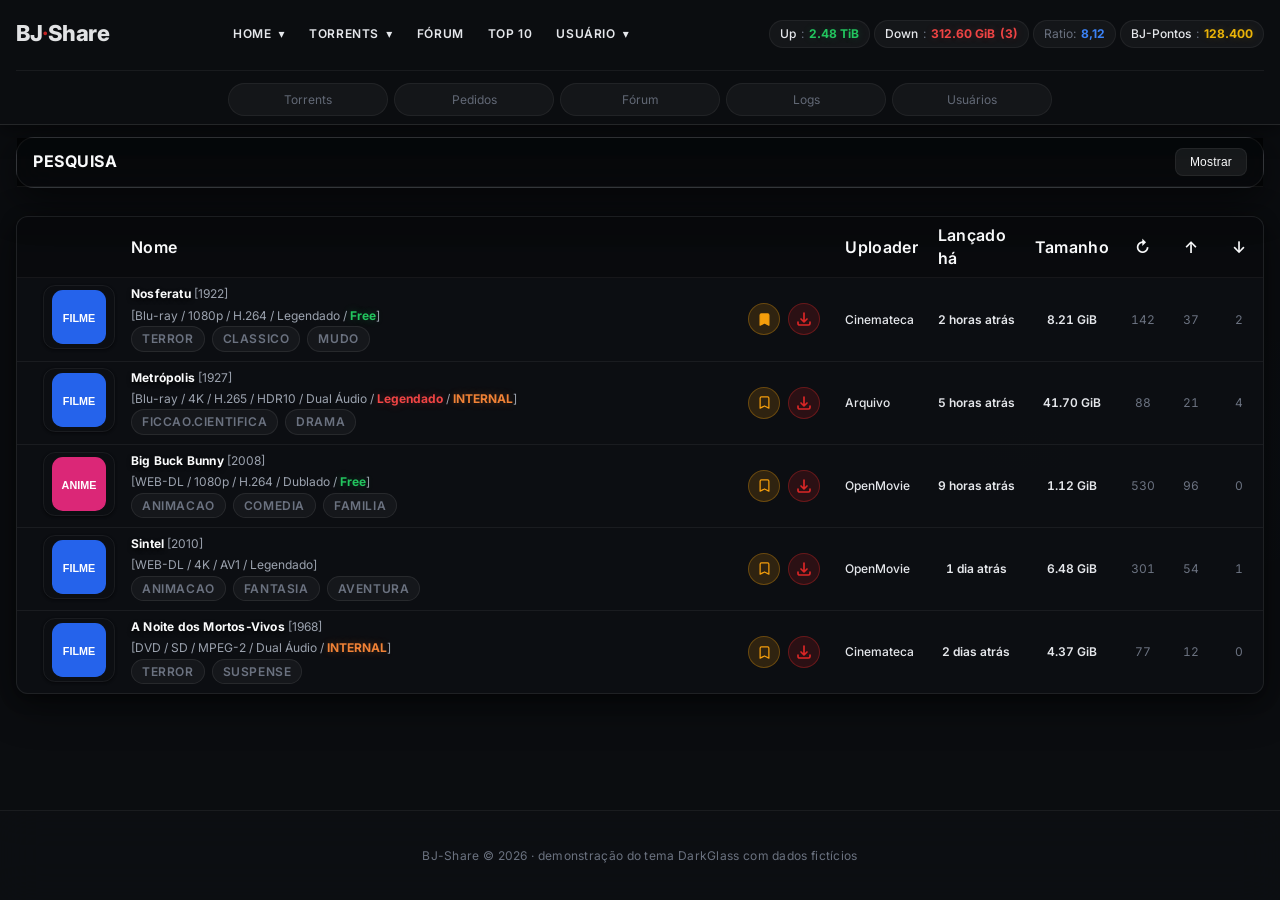
==== preview/demo.html @ 2fd7e662 "Adiciona guia de instalação com prévias dos temas index.html (GitHub Pages) ensina a aplicar no BJ, " ====
<!doctype html>
<html lang="pt-BR">
<head>
<meta charset="utf-8">
<meta name="viewport" content="width=device-width, initial-scale=1">
<title>Demonstração do tema</title>
<!--
  Página de demonstração: reproduz a marcação do BJ-Share (cabeçalho, menu, listagem)
  com dados fictícios. ?tema=<nome> escolhe a variante; sem parâmetro usa o base.
  Usada pelo guia (index.html, "ver ao vivo") e por tools/gerar-previews.py.
-->
<link id="tema" rel="stylesheet" href="../bj-zerfeus-theme.css">
<script>
  (function () {
    var tema = new URLSearchParams(location.search).get('tema');
    if (tema && /^[a-z0-9]+$/.test(tema)) {
      document.getElementById('tema').href = '../bj-zerfeus-theme-' + tema + '.css';
    }
  })();
</script>
<style>
  /* Só da demo: o logo real vem de outro domínio; aqui um texto ocupa o lugar */
  #logo { background-image: none !important; display: flex !important; align-items: center; }
  #logo span { font-weight: 800; font-size: 22px; letter-spacing: -0.5px; color: var(--text-strong); }
  #logo span b { color: var(--accent); }
</style>
</head>
<body>
<div id="wrapper">
  <div id="header">
    <a href="#"><div id="logo"><span>BJ<b>·</b>Share</span></div></a>
    <div id="userinfo">
      <ul id="userinfo_stats">
        <li id="stats_seeding"><a href="#">Up</a>: <span class="stat">2.48 TiB</span></li>
        <li id="stats_leeching"><a href="#">Down</a>: <span class="stat">312.60 GiB</span> <span class="stat">(3)</span></li>
        <li id="stats_ratio">Ratio: <span class="stat"><span class="r50">8,12</span></span></li>
        <li id="stats_bjpontos"><a href="#">BJ-Pontos</a>: <span class="stat">128.400</span></li>
      </ul>
    </div>
    <div id="menu">
      <div id="centertopmenu">
        <div id="menudrop">
          <ul>
            <li id="nav_index"><a href="#">Home &nbsp;▾</a>
              <ul>
                <li><a href="#">Regras</a></li>
                <li><a href="#">Ajuda</a></li>
                <li><a href="#">Loja</a></li>
              </ul>
            </li>
            <li id="nav_torrents"><a href="#">Torrents &nbsp;▾</a>
              <ul>
                <li><a href="#">Categorias</a><a class="symbol">▸</a>
                  <ul>
                    <li><a href="#">Animes</a></li>
                    <li><a href="#">Filmes</a></li>
                    <li><a href="#">Jogos</a></li>
                    <li><a href="#">Seriados</a></li>
                  </ul>
                </li>
                <li><a href="#">Destaques</a></li>
                <li><a href="#">Lançados hoje</a></li>
                <li><a href="#">Pedidos</a></li>
                <li><a href="#">Top 10</a></li>
              </ul>
            </li>
            <li id="nav_forums"><a href="#">Fórum</a></li>
            <li id="nav_top10"><a href="#">Top 10</a></li>
            <li id="nav_user"><a href="#">Usuário &nbsp;▾</a>
              <ul>
                <li><a href="#">Mensagens</a></li>
                <li><a href="#">Favoritos</a></li>
                <li><a href="#">Configurações</a></li>
                <li><a href="#">Sair</a></li>
              </ul>
            </li>
          </ul>
        </div>
      </div>
    </div>
    <div id="searchbars">
      <ul>
        <li><form class="search_form"><input type="text" placeholder="Torrents"></form></li>
        <li><form class="search_form"><input type="text" placeholder="Pedidos"></form></li>
        <li><form class="search_form"><input type="text" placeholder="Fórum"></form></li>
        <li><form class="search_form"><input type="text" placeholder="Logs"></form></li>
        <li><form class="search_form"><input type="text" placeholder="Usuários"></form></li>
      </ul>
    </div>
  </div>

  <div id="content">
    <div class="thin widethin">
      <div class="box filter_torrents">
        <div class="head"><strong>Pesquisa</strong> <button type="button">Mostrar</button></div>
      </div>

      <table class="torrent_table cats grouping" id="torrent_table">
        <tbody>
          <tr class="colhead">
            <td class="small"></td><td class="small cats_col"></td>
            <td>Nome</td><td>Uploader</td><td>Lançado há</td><td>Tamanho</td>
            <td class="center">↻</td><td class="center">↑</td><td class="center">↓</td>
          </tr>
          <!-- linhas geradas abaixo -->
        </tbody>
      </table>
    </div>
  </div>

  <div id="footer">
    <p>BJ-Share © 2026 · demonstração do tema DarkGlass com dados fictícios</p>
  </div>
</div>

<script>
  // Ícone de categoria: azulejo SVG simples (os ícones reais ficam no servidor do BJ)
  function catIcon(label, color) {
    var svg = "<svg xmlns='http://www.w3.org/2000/svg' width='50' height='50'>" +
      "<rect width='50' height='50' rx='10' fill='" + color + "'/>" +
      "<text x='25' y='30' font-family='Arial' font-size='10' font-weight='700' fill='white' text-anchor='middle'>" + label + "</text></svg>";
    return 'data:image/svg+xml,' + encodeURIComponent(svg);
  }

  var linhas = [
    ['FILME', '#2563eb', 'Nosferatu', 1922, 'Blu-ray / 1080p / H.264 / Legendado', ['green:Free'], 'terror, classico, mudo', 'Cinemateca', '2 horas atrás', '8.21 GiB', [142, 37, 2], true],
    ['FILME', '#2563eb', 'Metrópolis', 1927, 'Blu-ray / 4K / H.265 / HDR10 / Dual Áudio', ['red:Legendado', 'orange:INTERNAL'], 'ficcao.cientifica, drama', 'Arquivo', '5 horas atrás', '41.70 GiB', [88, 21, 4], false],
    ['ANIME', '#db2777', 'Big Buck Bunny', 2008, 'WEB-DL / 1080p / H.264 / Dublado', ['green:Free'], 'animacao, comedia, familia', 'OpenMovie', '9 horas atrás', '1.12 GiB', [530, 96, 0], false],
    ['FILME', '#2563eb', 'Sintel', 2010, 'WEB-DL / 4K / AV1 / Legendado', [], 'animacao, fantasia, aventura', 'OpenMovie', '1 dia atrás', '6.48 GiB', [301, 54, 1], false],
    ['FILME', '#2563eb', 'A Noite dos Mortos-Vivos', 1968, 'DVD / SD / MPEG-2 / Dual Áudio', ['orange:INTERNAL'], 'terror, suspense', 'Cinemateca', '2 dias atrás', '4.37 GiB', [77, 12, 0], false],
  ];

  var tbody = document.querySelector('#torrent_table tbody');
  linhas.forEach(function (l, i) {
    var labels = l[5].map(function (s) {
      var p = s.split(':');
      return ' / <strong style="color:' + p[0] + '">' + p[1] + '</strong>';
    }).join('');
    var tags = l[6].split(', ').map(function (t) { return '<a href="#">' + t + '</a>'; }).join(' ');
    var id = 900100 + i;
    var bm = l[11]
      ? '<span class="remove_bookmark float_right"><a href="#" title="Remover dos Favoritos"></a></span>'
      : '<span class="add_bookmark float_right"><a href="#" title="Adicionar aos Favoritos"></a></span>';
    var tr = document.createElement('tr');
    tr.className = 'torrent';
    tr.innerHTML =
      '<td></td>' +
      '<td class="center cats_col"><a href="#"><img width="50" height="50" class="brackets" alt="" src="' + catIcon(l[0], l[1]) + '"></a></td>' +
      '<td class="big_info"><div class="group_info clear">' +
        '<span>' + bm + '<span class="download_torrent float_right"><a href="torrents.php?action=download&amp;id=' + id + '" title="Baixar"></a></span></span>' +
        '<a href="torrents.php?id=' + id + '">' + l[2] + '</a> [' + l[3] + ']' +
        '<div class="torrent_info">[' + l[4] + labels + ']</div>' +
        '<div class="tags">' + tags + '</div>' +
      '</div></td>' +
      '<td><a href="#">' + l[7] + '</a></td>' +
      '<td class="number_column nobr">' + l[8] + '</td>' +
      '<td class="number_column nobr">' + l[9] + '</td>' +
      '<td class="number_column">' + l[10][0] + '</td>' +
      '<td class="number_column">' + l[10][1] + '</td>' +
      '<td class="number_column">' + l[10][2] + '</td>';
    tbody.appendChild(tr);
  });
</script>
</body>
</html>
---- bj-zerfeus-theme.css ----
/*
BJ-Share (DarkGlass Moderno & Responsivo - Edição Ultimate V63)
Banners de capa imersivos (degradê) e sistema de avaliação (votos) modernizado.

Produção: https://dsousamt.github.io/bjshare-darkglass-theme/bj-zerfeus-theme.css (GitHub Pages;
este arquivo = tema base "DarkGlass"). Repositório: https://github.com/dsousamt/bjshare-darkglass-theme
Variantes (bj-zerfeus-theme-<nome>.css) importam este arquivo e redefinem só as
sementes da seção 1a; os tons da seção 1b são derivados delas com color-mix().
Bundles (*.full.css, base + variante num arquivo só): .\build-theme-bundles.ps1
*/

@import url('https://fonts.googleapis.com/css2?family=Inter:wght@300;400;500;600;700;800&display=swap');

/* ==========================================================================
   1a. Sementes — o que cada variante redefine
   ========================================================================== */
:root {
    /* Tipografia e forma */
    --font-main: 'Inter', system-ui, -apple-system, sans-serif;
    --font-icon: 'Font Awesome 5 Free', 'Font Awesome 5 Pro', 'FontAwesome';
    --fs: 12px;      /* tamanho único de texto (múltiplos de 4px, mínimo 12) */
    --fs-lg: 16px;   /* títulos de caixa e destaques */
    --radius-sm: 8px;
    --radius-md: 12px;
    --radius-lg: 18px;
    --radius-pill: 9999px;
    --line-w: 1px;   /* espessura das bordas de componentes (menus, botões, rodapé) */
    --glass-blur: blur(20px);

    /* Superfícies */
    --bg-base: #0b0d10;
    --bg-solid: #12141a;               /* dropdowns e fundos opacos */
    --bg-panel: rgb(13 15 19 / 0.94);  /* tabelas, notificações, banner */
    --bg-card: rgb(18 21 27 / 0.78);   /* caixas (.box) */
    --bg-card-hover: rgb(35 39 50 / 0.88);
    --header-bg: var(--bg-base);

    /* Texto (do mais apagado ao mais forte) */
    --text-muted: #6b7280;
    --text-main: #9ca3af;
    --text-bright: #e5e7eb;
    --text-strong: #f9fafb;

    /* Materiais: cores-base dos tons derivados. O alfa regula a intensidade
       (ex.: tema claro usa --shade com alfa baixo para sombras suaves). */
    --ink: #ffffff;    /* linhas finas e preenchimentos sutis sobre a superfície */
    --recess: #000000; /* áreas rebaixadas: cabeçalhos, campos, colunas laterais */
    --shade: #000000;  /* sombras */
    --scrim: #000000;  /* véu sobre imagens (banner, slider) */
    --on-scrim: #ffffff;

    /* Acento */
    --accent: #dc2626;
    --accent-2: #b91c1c;   /* fim do gradiente */
    --accent-hover: #ef4444;
    --on-accent: #ffffff;  /* texto/ícone sobre fundo de acento */

    /* Estados */
    --success: #22c55e;
    --danger: #ef4444;
    --warning: #eab308;
    --info: #3b82f6;
    --download: var(--accent);
    --bookmark: #f59e0b;
    --imdb: #f5c518;

    /* Densidade (padding/gap) — valores baixos = UI mais adensada */
    --space-y-page: 12px;
    --space-x-shell: 16px;
    --gap-col: 12px;
    --pad-inset: 10px 12px;
    --pad-head: 10px 14px;
    --space-block: 16px;
    --pad-cell: 7px 10px;

    --transition-snappy: 0.15s cubic-bezier(0.4, 0, 0.2, 1);
    --transition-smooth: 0.3s cubic-bezier(0.16, 1, 0.3, 1);
    --transition-bounce: 0.4s cubic-bezier(0.34, 1.56, 0.64, 1);
}

/* ==========================================================================
   1b. Tons derivados — redefina numa variante só quando o derivado não servir
   ========================================================================== */
:root {
    --line: color-mix(in srgb, var(--ink) 6%, transparent);
    --line-soft: color-mix(in srgb, var(--ink) 4%, transparent);
    --line-strong: color-mix(in srgb, var(--ink) 10%, transparent);
    --fill-1: color-mix(in srgb, var(--ink) 4%, transparent);
    --fill-2: color-mix(in srgb, var(--ink) 7%, transparent);
    --fill-3: color-mix(in srgb, var(--ink) 11%, transparent);
    --fill-4: color-mix(in srgb, var(--ink) 16%, transparent);
    --row-stripe: color-mix(in srgb, var(--ink) 2%, transparent);

    --recess-1: color-mix(in srgb, var(--recess) 18%, transparent);
    --recess-2: color-mix(in srgb, var(--recess) 28%, transparent);
    --recess-3: color-mix(in srgb, var(--recess) 40%, transparent);
    --recess-4: color-mix(in srgb, var(--recess) 55%, transparent);
    --field-bg: var(--recess-2);
    --field-bg-focus: var(--recess-4);

    --accent-08: color-mix(in srgb, var(--accent) 8%, transparent);
    --accent-12: color-mix(in srgb, var(--accent) 12%, transparent);
    --accent-20: color-mix(in srgb, var(--accent) 20%, transparent);
    --accent-30: color-mix(in srgb, var(--accent) 30%, transparent);
    --accent-40: color-mix(in srgb, var(--accent) 40%, transparent);
    --accent-gradient: linear-gradient(135deg, var(--accent) 0%, var(--accent-2) 100%);
    --accent-gradient-hover: linear-gradient(135deg, var(--accent-hover) 0%, var(--accent) 100%);
    --orange: color-mix(in oklab, var(--warning), var(--danger));

    --shadow-sm: 0 1px 3px color-mix(in srgb, var(--shade) 30%, transparent), 0 1px 2px color-mix(in srgb, var(--shade) 20%, transparent);
    --shadow-md: 0 4px 16px color-mix(in srgb, var(--shade) 40%, transparent), 0 8px 32px color-mix(in srgb, var(--shade) 30%, transparent);
    --shadow-lg: 0 4px 16px color-mix(in srgb, var(--shade) 40%, transparent), 0 12px 40px color-mix(in srgb, var(--shade) 45%, transparent);
    --shadow-xl: 0 10px 40px color-mix(in srgb, var(--shade) 60%, transparent);
    --shadow-header: 0 4px 20px color-mix(in srgb, var(--shade) 50%, transparent);
    --shadow-menu: 0 8px 30px color-mix(in srgb, var(--shade) 60%, transparent), 0 0 0 1px color-mix(in srgb, var(--shade) 30%, transparent);
    --shadow-glow: 0 0 20px color-mix(in srgb, var(--accent) 25%, transparent), 0 0 40px color-mix(in srgb, var(--accent) 10%, transparent);
    --link-glow: color-mix(in srgb, var(--accent) 15%, transparent);

    /* Componentes */
    --body-glow-1: color-mix(in srgb, var(--accent) 7%, transparent);
    --body-glow-2: color-mix(in srgb, var(--info) 2%, transparent);
    --selection-bg: var(--accent-30);
    --selection-fg: var(--text-strong);
    --header-line: var(--line-strong);
    --header-link: var(--text-bright);
    --header-link-hover: var(--accent-hover);
    --alert-link: var(--text-strong);
    --menu-hover-bg: var(--fill-2);
    --menu-hover-fg: var(--text-strong);
    --submenu-bg: color-mix(in srgb, var(--bg-solid) 97%, transparent);
    --submenu-hover-bg: var(--accent-08);
    --submenu-hover-fg: var(--text-strong);
    --panel-border: color-mix(in srgb, var(--ink) 8%, transparent);
    --panel-border-hover: color-mix(in srgb, var(--ink) 12%, transparent);
    --panel-border-strong: color-mix(in srgb, var(--ink) 15%, transparent);
    --head-bg: linear-gradient(180deg, color-mix(in srgb, var(--recess) 35%, transparent) 0%, color-mix(in srgb, var(--recess) 25%, transparent) 100%);
    --head-fg: var(--text-strong);
    --th-bg: linear-gradient(180deg, color-mix(in srgb, var(--recess) 45%, transparent) 0%, color-mix(in srgb, var(--recess) 35%, transparent) 100%);
    --filter-head-bg: var(--recess-3);
    --group-bg: var(--bg-solid);
    --title-fg: var(--text-strong);
    --title-shadow: color-mix(in srgb, var(--shade) 80%, transparent);
    --btn-bg: var(--recess-2);
    --btn-fg: var(--text-bright);
    --btn-border: var(--line-strong);
    --btn-hover-bg: var(--accent-12);
    --btn-hover-fg: var(--text-strong);
    --btn-hover-border: var(--accent);
    --footer-bg: var(--bg-panel);
    --footer-line: var(--line);
    --footer-link: var(--text-main);
    --scrollbar-track: var(--bg-base);
    --scrollbar-thumb: color-mix(in srgb, var(--ink) 18%, transparent);
    --scrollbar-thumb-hover: color-mix(in srgb, var(--accent) 60%, transparent);

    /* Ícones (máscaras: a cor vem de background-color) */
    --icon-download: url("data:image/svg+xml,%3Csvg xmlns='http://www.w3.org/2000/svg' fill='none' viewBox='0 0 24 24' stroke='black' stroke-width='2.5'%3E%3Cpath stroke-linecap='round' stroke-linejoin='round' d='M3 16.5v2.25A2.25 2.25 0 005.25 21h13.5A2.25 2.25 0 0021 18.75V16.5M16.5 12L12 16.5m0 0L7.5 12m4.5 4.5V3'/%3E%3C/svg%3E");
    --icon-bookmark: url("data:image/svg+xml,%3Csvg xmlns='http://www.w3.org/2000/svg' fill='none' viewBox='0 0 24 24' stroke='black' stroke-width='2'%3E%3Cpath stroke-linecap='round' stroke-linejoin='round' d='M5 5a2 2 0 012-2h10a2 2 0 012 2v16l-7-3.5L5 21V5z'/%3E%3C/svg%3E");
    --icon-bookmark-filled: url("data:image/svg+xml,%3Csvg xmlns='http://www.w3.org/2000/svg' fill='black' viewBox='0 0 24 24' stroke='black' stroke-width='2'%3E%3Cpath stroke-linecap='round' stroke-linejoin='round' d='M5 5a2 2 0 012-2h10a2 2 0 012 2v16l-7-3.5L5 21V5z'/%3E%3C/svg%3E");

    /* Dropdowns: abrem/fecham com atraso para não piscar ao passar o mouse */
    --dropdown-hide: opacity 0.15s ease 0.3s, transform 0.15s ease 0.3s, visibility 0s linear 0.45s;
    --dropdown-show: opacity 0.15s ease 0.3s, transform 0.15s ease 0.3s, visibility 0s linear 0.3s;
}

/* ==========================================================================
   2. Reset Moderno & Base
   ========================================================================== */
*, *::before, *::after { box-sizing: border-box; margin: 0; padding: 0; }

html {
    scrollbar-color: var(--scrollbar-thumb) var(--scrollbar-track);
}

html, body {
    width: 100%; min-width: 100%; min-height: 100vh;
    background-color: var(--bg-base);
    color: var(--text-main);
    font-family: var(--font-main);
    font-size: var(--fs);
    line-height: 1.45;
    -webkit-font-smoothing: antialiased;
    -moz-osx-font-smoothing: grayscale;
    text-rendering: optimizeLegibility;
    display: flex;
    flex-direction: column;
}

body {
    background-image:
        radial-gradient(ellipse 80% 50% at 50% -20%, var(--body-glow-1) 0%, transparent 60%),
        radial-gradient(ellipse 60% 40% at 80% 50%, var(--body-glow-2) 0%, transparent 50%);
    background-attachment: fixed;
    max-width: 100vw;
}

::selection {
    background-color: var(--selection-bg);
    color: var(--selection-fg);
}

a { color: var(--text-bright); text-decoration: none; font-weight: 500; transition: color var(--transition-snappy), text-shadow var(--transition-snappy); }
a:hover, a:focus { color: var(--accent-hover); text-shadow: 0 0 12px var(--link-glow); }
img, video { max-width: 100%; height: auto; }

/* Ocultar lixo nativo e banner do Telegram indesejado */
.hidden:not(.newsbody), span.hidden, h1.hidden { display: none !important; }
.alertbar, #alerts { display: none !important; opacity: 0 !important; visibility: hidden !important; pointer-events: none !important; }
ul, ol, li, ul.nobullet, ul.stats { list-style: none; margin: 0; padding: 0; }

/* ==========================================================================
   3. Layout & Grid
   ========================================================================== */
#wrapper { display: flex; flex-direction: column; min-height: 100vh; width: 100%; flex: 1; }
#content { flex: 1; padding: var(--space-y-page) 0; width: 100%; }

.thin, .widethin {
    width: 100%; max-width: 1280px; margin: 0 auto; padding: 0 var(--space-x-shell);
    display: flex; flex-wrap: wrap; gap: var(--gap-col);
    align-items: flex-start;
}

.thin > *, .widethin > * { width: 100%; }

/* sem sticky: com sticky, a sidebar permanecia "colada" até o fim do .thin, que
   acompanha a coluna de torrents — parecia rolar tudo a listagem para "soltar" destaques */
.thin > .sidebar, .widethin > .sidebar {
    width: 260px;
    flex: 0 0 260px;
    order: 2;
    position: static;
}

.thin > .main_column, .widethin > .main_column {
    flex: 1 1 0%; min-width: 0; width: calc(100% - 272px); order: 1; /* 260 sidebar + gap */
}

/* ==========================================================================
   4. Topbar & Menu
   ========================================================================== */
html body #wrapper #header,
html body #header,
#header {
    display: flex !important;
    flex-wrap: wrap !important;
    align-items: center !important;
    justify-content: flex-start !important;
    padding: 8px 16px !important;
    background: var(--header-bg) !important;
    background-image: none !important; /* anula imagem/gradiente nativos */
    opacity: 1 !important;
    backdrop-filter: none !important;
    -webkit-backdrop-filter: none !important;
    border-bottom: 1px solid var(--header-line) !important;
    position: sticky !important;
    top: 0 !important;
    z-index: 999999 !important;
    order: -1 !important;
    box-shadow: var(--shadow-header) !important;
    width: 100% !important;
    margin: 0 !important;
    color: var(--text-bright) !important;
}

#header a { color: var(--header-link); }
#header a:hover,
#header a:focus { color: var(--header-link-hover); }

/* Prevenir overlays transparentes nativos */
html body #wrapper #header::before,
html body #wrapper #header::after,
html body #header::before,
html body #header::after {
    display: none !important;
    background: none !important;
    opacity: 0 !important;
}

@media screen and (min-width: 1320px) {
    html body #wrapper #header,
    html body #header,
    #header {
        padding-left: calc((100% - 1280px) / 2) !important;
        padding-right: calc((100% - 1280px) / 2) !important;
    }
}

/* Logo — extrema esquerda */
#logo {
    order: 1;
    flex: 0 0 auto;
    height: 52px; width: 187px; margin: 0 20px 0 0 !important;
    background: url('https://matheussousa.com/bjlogo.png') left center no-repeat;
    background-size: contain; display: block;
    transition: filter var(--transition-smooth), opacity var(--transition-smooth); opacity: 0.9;
}
#logo a { display: block; width: 100%; height: 100%; }
#logo:hover { opacity: 1; filter: drop-shadow(0 0 12px var(--accent-12)); }

/* Menu principal */
#menu {
    order: 2;
    flex: 0 0 auto;
    margin: 0 !important; border: none !important; background: transparent !important;
    width: auto !important;
}
#centertopmenu { padding: 0 !important; margin: 0 !important; width: auto !important; }

#menudrop { position: relative; z-index: 1000; }
#menudrop > ul { display: flex !important; flex-wrap: wrap; align-items: center; gap: 4px; justify-content: flex-start !important; }
#menudrop > ul > li { position: relative; } /* âncora para o nível 1 */

#menudrop > ul > li > a {
    display: block; padding: 8px 10px;
    color: var(--text-bright);
    font-weight: 600; font-size: var(--fs); text-transform: uppercase;
    letter-spacing: 0.6px; border-radius: var(--radius-sm); transition: all var(--transition-snappy);
    position: relative;
}
#menudrop > ul > li > a:hover { background-color: var(--menu-hover-bg); color: var(--menu-hover-fg); }
#menudrop > ul > li > a::after {
    content: ''; position: absolute; bottom: 6px; left: 50%; width: 0; height: 2px;
    background: var(--accent-gradient); border-radius: 1px;
    transform: translateX(-50%); transition: width var(--transition-smooth);
}
#menudrop > ul > li:hover > a::after { width: 60%; }

/* Submenu — nível 1 (Torrents, Fórum, etc.) */
#menudrop ul ul {
    visibility: hidden;
    opacity: 0;
    pointer-events: none;
    transform: translateY(-4px);
    position: absolute;
    top: 100%;
    left: 0;
    right: auto;
    min-width: 240px;
    background: var(--submenu-bg);
    border: var(--line-w) solid var(--line-strong);
    border-top: 2px solid var(--accent);
    border-radius: 0 0 var(--radius-md) var(--radius-md);
    box-shadow: var(--shadow-menu);
    padding: 6px 0;
    margin-top: 0 !important;
    backdrop-filter: var(--glass-blur); -webkit-backdrop-filter: var(--glass-blur);
    transition: var(--dropdown-hide);
}
/* ponte invisível para o mouse não "cair" entre o item e o submenu */
#menudrop ul ul::before { content: ''; position: absolute; top: -20px; left: 0; width: 100%; height: 20px; background: transparent; }
#menudrop ul li:hover > ul {
    visibility: visible;
    opacity: 1;
    pointer-events: auto;
    transform: translateY(0);
    transition: var(--dropdown-show);
}

#menudrop ul ul li { border-bottom: 1px solid var(--line-soft); position: relative; }
#menudrop ul ul li:last-child { border-bottom: none; }
#menudrop ul ul a {
    display: flex; justify-content: space-between;
    padding: 8px 22px 8px 14px;
    color: var(--text-bright); font-size: var(--fs); font-weight: 500; border-radius: 0;
    transition: all var(--transition-snappy);
}
#menudrop ul ul a:hover { background-color: var(--submenu-hover-bg); color: var(--submenu-hover-fg); padding-left: 18px; }

/* Submenus nível 2+ — padrão: 1 coluna para listas curtas */
#menudrop ul ul ul {
    visibility: hidden;
    opacity: 0;
    pointer-events: none;
    transform: translateX(-4px);
    position: absolute;
    top: -10px;
    left: 100%;
    right: auto;
    width: 200px !important;
    background-color: var(--bg-solid);
    border: var(--line-w) solid var(--line-strong);
    border-top: 2px solid var(--accent);
    border-radius: var(--radius-md);
    box-shadow: var(--shadow-xl);
    padding: 8px 0 !important;
    margin-left: 2px;
    z-index: 10001;
    transition: var(--dropdown-hide);
}

#menudrop ul ul li:hover > ul {
    visibility: visible !important;
    opacity: 1 !important;
    pointer-events: auto !important;
    transform: translateX(0) !important;
    transition: var(--dropdown-show) !important;
}

#menudrop ul ul ul li { border-bottom: 1px solid var(--line-soft) !important; }
#menudrop ul ul ul li:last-child { border-bottom: none !important; }

#menudrop ul ul ul a {
    padding: 12px 20px !important;
    border-radius: 0 !important;
    font-size: var(--fs) !important;
}
#menudrop ul ul ul a:hover {
    background-color: var(--submenu-hover-bg) !important;
    padding-left: 24px !important;
    color: var(--submenu-hover-fg) !important;
}

/* Grade só para submenus de GÊNEROS longos (nível 4, 7+ itens: Seriados, Filmes...) */
#menudrop ul ul ul ul:has(li:nth-child(7)) {
    width: 540px !important;
    padding: 18px !important;
    grid-template-columns: repeat(3, 1fr);
    gap: 6px;
    max-height: calc(100vh - 80px) !important;
    overflow-y: auto !important;
    top: 0 !important;
}

#menudrop ul ul ul li:hover > ul:has(li:nth-child(7)) { display: grid !important; }

#menudrop ul ul ul ul:has(li:nth-child(7)) li { border-bottom: none !important; }

#menudrop ul ul ul ul:has(li:nth-child(7)) a {
    padding: 10px 14px !important;
    border-radius: var(--radius-sm) !important;
    font-size: var(--fs) !important;
}
#menudrop ul ul ul ul:has(li:nth-child(7)) a:hover {
    background-color: var(--submenu-hover-bg) !important;
    padding-left: 18px !important;
}

/* Nível 3 longo (Categorias): 2 colunas — permite o nível 4 escapar para a direita */
#menudrop ul ul ul:has(li:nth-child(7)) {
    top: 0 !important;
    display: grid !important;
    grid-template-columns: repeat(2, 1fr);
    width: 380px !important;
    padding: 8px !important;
    gap: 2px;
}
#menudrop ul ul ul:has(li:nth-child(7)) li { border-bottom: none !important; }
#menudrop ul ul ul:has(li:nth-child(7)) > li > a {
    padding: 8px 12px !important;
    border-radius: var(--radius-sm) !important;
    display: block;
}

/* Setinhas indicadoras (nível 1) */
#menudrop ul ul a.symbol {
    position: absolute; right: 0; top: 0; width: 35px; height: 100%;
    border-left: 1px solid var(--line-soft); display: flex; align-items: center; justify-content: center;
    color: var(--text-muted); padding: 0 !important; font-size: var(--fs) !important;
}
#menudrop ul ul a.symbol:hover { background: var(--accent); color: var(--on-accent); }

/* Setinha do nível 2 para o nível 3 */
#menudrop ul ul ul a.symbol {
    display: flex !important;
    border-left: none !important;
    width: 25px;
    background: transparent !important;
    opacity: 0.6;
}
#menudrop ul ul ul a.symbol:hover {
    color: var(--submenu-hover-fg) !important;
    opacity: 1;
}

/* Submenu nível 3 (subcategorias, ex.: Jogos -> PS2) */
#menudrop ul ul ul ul {
    top: -8px !important; /* compensação para listas curtas */
    margin-left: 2px !important;
    z-index: 10002;
}

/* Se o pai for uma grade, o ajuste de altura do filho é diferente */
#menudrop ul ul ul ul:has(li:nth-child(7)) ul {
    top: -18px !important;
    margin-left: 8px !important;
}

/* ==========================================================================
   Menu do Perfil (UserInfo)
   ========================================================================== */
#userinfo {
    order: 3;
    flex: 1 1 auto;
    margin: 0 !important; padding: 0 !important; border: none !important;
    background: transparent !important; display: flex; align-items: center; justify-content: flex-end !important;
}
#userinfo ul {
    display: flex;
    flex-wrap: wrap !important;
    gap: 4px; align-items: center; justify-content: flex-end !important; margin: 0;
}

/* Ocultação do UserInfo minor (doações, pedidos duplicados, etc.) */
#nav_donations, #nav_requests, #userinfo_minor { display: none !important; }

#userinfo_stats li {
    background: var(--fill-1); padding: 4px 10px;
    border-radius: var(--radius-pill); border: 1px solid var(--line);
    display: flex; align-items: center; gap: 5px; font-size: var(--fs) !important;
    color: var(--text-muted);
    transition: all var(--transition-snappy);
}
#userinfo_stats li:hover {
    background: var(--accent-12);
    border-color: var(--accent-30);
}

#stats_seeding .stat { color: var(--success); font-weight: 700; text-shadow: 0 0 8px color-mix(in srgb, var(--success) 20%, transparent); }
#stats_leeching .stat { color: var(--danger); font-weight: 700; text-shadow: 0 0 8px color-mix(in srgb, var(--danger) 20%, transparent); }
#stats_ratio .stat { font-weight: 700; color: var(--text-bright); }
#stats_bjpontos .stat { color: var(--warning); font-weight: 700; text-shadow: 0 0 8px color-mix(in srgb, var(--warning) 20%, transparent); }
#userinfo_minor.highlite a { color: var(--text-strong); font-weight: 700; }

/* Dropdown do perfil */
#userinfo ul li { position: relative; }
#userinfo ul ul {
    visibility: hidden;
    opacity: 0;
    pointer-events: none;
    transform: translateY(-4px);
    position: absolute; top: 100%; right: 0; left: auto;
    min-width: 180px; background-color: var(--bg-solid);
    border: var(--line-w) solid var(--line-strong); border-top: 2px solid var(--accent); border-radius: 0 0 var(--radius-md) var(--radius-md);
    box-shadow: var(--shadow-menu); padding: 6px 0; z-index: 1001; margin-top: 0;
    transition: var(--dropdown-hide);
}
#userinfo ul ul::before { content: ''; position: absolute; top: -20px; left: 0; width: 100%; height: 20px; background: transparent; }
#userinfo ul li:hover > ul {
    visibility: visible;
    opacity: 1;
    pointer-events: auto;
    transform: translateY(0);
    transition: var(--dropdown-show);
}
#userinfo ul ul li { display: block; width: 100%; border: none; background: transparent; padding: 0; position: relative; }
#userinfo ul ul li a {
    display: block; padding: 10px 16px;
    color: var(--text-bright);
    font-size: var(--fs); font-weight: 500; text-align: left; border-radius: 0;
}
#userinfo ul ul li a:hover { background-color: var(--submenu-hover-bg); color: var(--submenu-hover-fg); padding-left: 20px; }

/* Setinha no perfil para opções com submenu */
#userinfo ul ul li:has(ul) > a::after {
    content: '▸'; float: right; color: var(--text-muted); font-size: var(--fs); margin-top: 2px; opacity: 0.7;
}

/* Nível 3 do perfil (ex.: Mensagens -> Recebidas) abre para a ESQUERDA */
#userinfo ul ul ul {
    visibility: hidden;
    opacity: 0;
    pointer-events: none;
    transform: translateX(4px);
    position: absolute;
    top: -10px;
    right: 100%;
    left: auto;
    min-width: 160px;
    background-color: var(--bg-solid);
    border: var(--line-w) solid var(--line-strong);
    border-top: 2px solid var(--accent);
    border-radius: var(--radius-md);
    box-shadow: var(--shadow-xl);
    padding: 6px 0;
    z-index: 1002;
    margin-right: 2px;
    transition: var(--dropdown-hide);
}
#userinfo ul ul li:hover > ul {
    visibility: visible;
    opacity: 1;
    pointer-events: auto;
    transform: translateX(0);
    transition: var(--dropdown-show);
}

/* Barras de pesquisa */
#searchbars {
    order: 4;
    flex: 0 0 100%;
    margin: 10px 0 0 0 !important; padding: 12px 0 0 0 !important;
    border-top: 1px solid var(--line) !important; border-bottom: none !important;
    background: transparent !important; width: 100%;
    display: flex; justify-content: center;
}
#searchbars ul { display: flex !important; flex-wrap: wrap; justify-content: center; gap: 6px; align-items: center; }
#searchbars form { display: flex; margin: 0; padding: 0; }

#searchbars input[type="text"] {
    width: 160px; padding: 8px 16px; background-color: var(--fill-1);
    border: 1px solid var(--line); border-radius: var(--radius-pill); color: var(--text-bright);
    text-align: center; font-size: var(--fs); transition: all var(--transition-smooth);
}
#searchbars input[type="text"]::placeholder {
    color: var(--text-muted);
    opacity: 0.9;
}
#searchbars input[type="text"]:focus {
    width: 240px; border-color: var(--accent);
    background-color: var(--field-bg-focus); outline: none;
    box-shadow: 0 0 0 3px var(--accent-12);
}
#searchbars input[type="text"]:-webkit-autofill,
#searchbars input[type="text"]:-webkit-autofill:hover,
#searchbars input[type="text"]:-webkit-autofill:focus {
    -webkit-text-fill-color: var(--text-bright) !important;
    caret-color: var(--text-bright);
    box-shadow: 0 0 0 1000px var(--bg-solid) inset !important;
    transition: background-color 99999s ease-out;
}

/* ==========================================================================
   5. Alertas & Notificações
   ========================================================================== */
#noteAlertMsg {
    position: fixed !important; top: 0 !important; left: 0 !important;
    width: 100% !important; height: 28px !important;
    display: flex !important; align-items: center !important; justify-content: center !important;
    background-color: var(--bg-solid) !important; color: var(--text-bright) !important;
    font-size: var(--fs) !important; font-weight: 500 !important;
    z-index: 100000 !important; padding: 0 !important; margin: 0 !important;
    border: none !important; border-bottom: 1px solid var(--line) !important;
}
#noteAlertMsg a { color: var(--alert-link) !important; text-decoration: underline !important; margin-left: 8px; font-weight: 600; }

body:has(#noteAlertMsg:not([style*="display: none"])):has(#noteAlertMsg:not(.hidden)) { padding-top: 28px !important; }
body:has(#noteAlertMsg:not([style*="display: none"])):has(#noteAlertMsg:not(.hidden)) #header { top: 28px !important; }

/* Noty (toasts do canto inferior) */
#noty_bottomRight_layout_container {
    max-height: calc(100vh - 60px) !important;
    overflow-y: auto !important;
    overflow-x: hidden !important;
    scrollbar-color: var(--scrollbar-thumb) var(--scrollbar-track) !important;
}

#noty_bottomRight_layout_container li {
    background: var(--bg-panel) !important;
    background-image: none !important;
    border: 1px solid var(--line-strong) !important;
    border-radius: var(--radius-md) !important;
    box-shadow: var(--shadow-md) !important;
    color: var(--text-bright) !important;
    margin-top: 12px !important;
    backdrop-filter: var(--glass-blur) !important;
    -webkit-backdrop-filter: var(--glass-blur) !important;
}
.noty_bar { background: transparent !important; border: none !important; outline: none !important; }
.noty_message,
.noty_message .noty_text,
#noty_bottomRight_layout_container .noty_text {
    color: var(--text-bright) !important;
    font-family: var(--font-main) !important;
    font-size: var(--fs) !important;
}
.noty_message { padding: 8px 12px !important; }
.noty_buttons { background-color: var(--recess-2) !important; border-top: 1px solid var(--line) !important; padding: 6px 10px !important; text-align: right !important; }

.noty_buttons a.brackets {
    display: inline-block !important; background: var(--btn-bg) !important; border: var(--line-w) solid var(--btn-border) !important;
    border-radius: var(--radius-sm) !important; color: var(--btn-fg) !important; padding: 5px 12px !important; font-size: var(--fs) !important;
    font-weight: 600 !important; margin-left: 8px !important; text-transform: uppercase; letter-spacing: 0.5px; transition: all var(--transition-snappy) !important; text-decoration: none !important;
}
.noty_buttons a.brackets:hover { background: var(--accent) !important; border-color: var(--accent) !important; color: var(--on-accent) !important; box-shadow: 0 0 10px var(--accent-40) !important; }

/* ==========================================================================
   6. Caixas e Painéis
   ========================================================================== */
.box, .torrent_details, .news_post {
    background-color: var(--bg-card); backdrop-filter: var(--glass-blur); -webkit-backdrop-filter: var(--glass-blur);
    border: 1px solid var(--panel-border); border-radius: var(--radius-md);
    box-shadow: var(--shadow-md);
    margin-bottom: var(--space-block); overflow: hidden; transform: translateZ(0);
    transition: border-color var(--transition-smooth), box-shadow var(--transition-smooth);
}

.box:hover, .news_post:hover {
    border-color: var(--panel-border-hover);
    box-shadow: var(--shadow-lg);
}

.box .head, .head2, .colhead, .colhead_dark, .headTitulos {
    background: var(--head-bg);
    border-bottom: 1px solid var(--line);
    padding: var(--pad-head); font-weight: 600; color: var(--head-fg); font-size: var(--fs-lg); margin-bottom: 0;
    letter-spacing: 0.3px;
}
.box .head a, .head2 a, .colhead a, .headTitulos a { color: inherit; }
.box .head a:hover, .head2 a:hover, .colhead a:hover, .headTitulos a:hover { color: var(--accent-hover); }

.pad, .body { padding: var(--pad-inset); }

.sidebar .box > .body, .sidebar .box > .pad, .sidebar .box > ul.stats,
.sidebar .box > ul.nobullet, .sidebar .box > div:not(.head) { padding: var(--pad-inset); }

.sidebar .box ul.stats li, .sidebar .box ul.nobullet li { padding: 4px 0; border-bottom: 1px solid var(--line); }
.sidebar .box ul.stats li:last-child, .sidebar .box ul.nobullet li:last-child { border-bottom: none; padding-bottom: 0; }

/* Index: Anúncios Oficiais / Últimas do Fórum. O site põe fórum ou data num <span>
   dentro do link (no estilo original era tooltip); aqui vira uma 2ª linha discreta. */
a.BJinfoBox {
    display: inline-block;
    vertical-align: top;
    max-width: calc(100% - 1.5em);
}
a.BJinfoBox span {
    display: block !important;
    position: static !important;
    visibility: visible !important;
    opacity: 1 !important;
    margin-top: 2px;
    font-size: var(--fs);
    font-weight: 400;
    color: var(--text-muted);
    background: none !important;
    border: none !important;
    box-shadow: none !important;
    padding: 0 !important;
}

.center { text-align: center; }
.right { text-align: right; }

/* Botões nativos em caixas (Lançamentos: Geral / XXX / …, paginação em .post_return) */
.box .center button[type="button"],
.box .pad button[type="button"],
.box .post_return button[type="button"] {
    font-family: var(--font-main);
    font-size: var(--fs);
    font-weight: 600;
    padding: 8px 14px;
    margin: 2px 2px;
    border-radius: var(--radius-sm);
    border: var(--line-w) solid var(--btn-border);
    background: var(--btn-bg);
    color: var(--btn-fg);
    cursor: pointer;
    transition: border-color var(--transition-snappy), background-color var(--transition-snappy), color var(--transition-snappy);
    vertical-align: middle;
}
.box .center button[type="button"]:not(:disabled):hover,
.box .pad button[type="button"]:not(:disabled):hover,
.box .post_return button[type="button"]:not(:disabled):hover {
    background: var(--btn-hover-bg);
    border-color: var(--btn-hover-border);
    color: var(--btn-hover-fg);
}
.box .center button[type="button"]:disabled,
.box .pad button[type="button"]:disabled,
.box .post_return button[type="button"]:disabled {
    cursor: not-allowed;
    opacity: 0.85;
    background: var(--fill-1) !important;
    color: var(--text-muted) !important;
    border-color: var(--line) !important;
}
.box .center button[type="button"] img,
.box .pad button[type="button"] img,
.box .post_return button[type="button"] img {
    vertical-align: middle;
    display: inline-block;
}

/* ==========================================================================
   7. Inputs & Checkboxes
   ========================================================================== */
input[type="text"], input[type="password"], textarea, select {
    max-width: 100%; padding: 6px 10px; background-color: var(--field-bg);
    border: 1px solid var(--line); border-radius: var(--radius-sm); color: var(--text-bright);
    font-family: var(--font-main);
    font-size: var(--fs);
    transition: all var(--transition-snappy);
}
input:focus, textarea:focus, select:focus { border-color: var(--accent); background-color: var(--field-bg-focus); outline: none; box-shadow: 0 0 0 3px var(--accent-08); }

input[type="checkbox"], input[type="radio"] {
    appearance: none !important; -webkit-appearance: none !important;
    width: 18px !important; min-width: 18px !important; height: 18px !important;
    border: 2px solid var(--line-strong) !important; border-radius: 4px !important;
    background-color: var(--recess-3) !important; cursor: pointer !important;
    position: relative !important; transition: all var(--transition-snappy) !important;
    margin: 0 !important; display: inline-block !important; vertical-align: middle !important;
}
input[type="radio"] { border-radius: 50% !important; }

input[type="checkbox"]:checked, input[type="radio"]:checked {
    background-color: var(--accent) !important; border-color: var(--accent) !important;
    box-shadow: 0 0 8px var(--accent-30) !important;
}
input[type="checkbox"]:checked::after {
    content: '✔' !important; position: absolute !important; top: 50% !important; left: 50% !important;
    transform: translate(-50%, -50%) !important; color: var(--on-accent) !important; font-size: var(--fs) !important;
}
input[type="radio"]:checked::after {
    content: '' !important; position: absolute !important; top: 50% !important; left: 50% !important;
    transform: translate(-50%, -50%) !important; width: 8px !important; height: 8px !important;
    background-color: var(--on-accent) !important; border-radius: 50% !important;
}

/* ==========================================================================
   8. Botões, Linkbox, Tags e Brackets
   ========================================================================== */
input[type="button"], input[type="submit"], button {
    display: inline-flex; align-items: center; justify-content: center; padding: 6px 14px;
    background-color: var(--fill-2); color: var(--text-strong);
    border: 1px solid var(--line); border-radius: var(--radius-sm);
    font-weight: 500; font-size: var(--fs); cursor: pointer; transition: all var(--transition-snappy);
    letter-spacing: 0.2px;
}
input[type="submit"] { background: var(--accent-gradient); border-color: transparent; color: var(--on-accent); box-shadow: 0 2px 8px var(--accent-20); }
input[type="button"]:hover, button:hover { background-color: var(--fill-3); border-color: var(--line-strong); }
input[type="submit"]:hover { background: var(--accent-gradient-hover); box-shadow: 0 4px 14px var(--accent-30); transform: translateY(-1px); }

div.linkbox { text-align: center; padding: 6px 8px; margin: 6px 0; }
div.linkbox a {
    display: inline-block; padding: 5px 12px; margin: 0 4px 4px 0;
    background: var(--fill-1); border: 1px solid var(--line);
    border-radius: var(--radius-sm); color: var(--text-main); font-size: var(--fs);
    transition: all var(--transition-snappy);
}
div.linkbox a:hover { background: var(--accent-gradient); color: var(--on-accent); border-color: transparent; box-shadow: 0 2px 8px var(--accent-20); }

/* Tags de gênero/categoria */
.tags a {
    display: inline-block; padding: 3px 10px; margin: 2px 4px 2px 0;
    background: var(--fill-1); border: 1px solid var(--panel-border);
    border-radius: var(--radius-pill); color: var(--text-muted); font-size: var(--fs);
    font-weight: 600; text-transform: uppercase; letter-spacing: 0.6px;
    transition: all var(--transition-snappy); white-space: nowrap;
}
.tags a:hover { background: var(--accent-12); color: var(--accent-hover); border-color: var(--accent-20); text-shadow: none; }

.brackets {
    display: inline-block; padding: 4px 8px; margin: 0 4px; background: transparent;
    border: 1px solid var(--line); border-radius: var(--radius-sm); font-size: var(--fs);
    color: var(--text-muted); font-weight: 500; transition: all var(--transition-snappy);
}
.brackets:hover { background: var(--fill-3); color: var(--text-bright); border-color: var(--line-strong); }

/* ==========================================================================
   9. Tabelas e Listagem de Torrents
   ========================================================================== */
table { width: 100%; border-collapse: collapse; margin-bottom: 0; }
th, td { padding: var(--pad-cell); text-align: left; border-bottom: 1px solid var(--line); vertical-align: middle; }
th {
    background: var(--th-bg);
    font-weight: 600; color: var(--text-strong); font-size: var(--fs); text-transform: uppercase;
    letter-spacing: 0.8px; border-top: none;
}

tr:nth-child(even) td { background-color: var(--row-stripe); }
tr td { transition: background-color var(--transition-snappy); }

table.layout { width: 100%; }
table.layout td.label { width: 25%; font-weight: 600; text-align: right; background: var(--recess-2); color: var(--text-bright); }

/* Tabelas principais (borda e sombra fortes) */
.torrent_table {
    background-color: var(--bg-panel);
    border-radius: var(--radius-md);
    border: 1px solid var(--panel-border);
    box-shadow: var(--shadow-lg);
    border-collapse: separate;
    border-spacing: 0;
    overflow: hidden;
    margin-bottom: var(--space-block);
}

/* A última linha não conflita com a borda externa */
.torrent_table tr:last-child td,
table:has(tr.torrent_row) tr:last-child td,
table:has(tr.audio_header) tr:last-child td,
table:has(tr.season_header) tr:last-child td,
table:has(tr.resolution_header) tr:last-child td {
    border-bottom: none !important;
}

/* --------------------------------------------------------------------------
   9.1. Hierarquia visual (grupos e edições — só na listagem principal)
   -------------------------------------------------------------------------- */
tr.group td {
    background: var(--group-bg) !important;
    border-top: var(--line-w) solid var(--line-strong);
    font-weight: 700;
}

/* Exclusão estrita: as regras abaixo valem só para a lista PRINCIPAL, não para as tabelas de detalhes */
tr.group_torrent:not(.audio_header):not(.season_header):not(.torrent_row) td {
    background-color: var(--row-stripe) !important;
}

.torrent_table tr.group_torrent:not(.audio_header):not(.season_header):not(.torrent_row) td:first-child {
    padding-left: 85px !important;
    font-size: 0 !important;
    vertical-align: middle;
}

.torrent_table tr.group_torrent:not(.audio_header):not(.season_header):not(.torrent_row) td:first-child * {
    font-size: var(--fs);
    text-decoration: none !important;
}

.torrent_table tr.group_torrent:not(.audio_header):not(.season_header):not(.torrent_row) td:first-child > a {
    display: inline-flex;
    align-items: center;
    background: var(--fill-2);
    border-left: 3px solid var(--accent);
    color: var(--title-fg) !important;
    padding: 5px 14px;
    border-radius: 0 var(--radius-sm) var(--radius-sm) 0;
    font-weight: 600;
    letter-spacing: 0.5px;
    transition: all var(--transition-snappy);
    vertical-align: middle;
}

.torrent_table tr.group_torrent:not(.audio_header):not(.season_header):not(.torrent_row) td:first-child > a:hover {
    background: var(--fill-3);
    color: var(--title-fg) !important;
    transform: translateX(4px);
    box-shadow: var(--shadow-sm);
}

.torrent_table tr.group_torrent:not(.audio_header):not(.season_header):not(.torrent_row):not(.edition_0) td:first-child span {
    display: inline-block;
    vertical-align: middle;
}

.torrent_table tr.group_torrent:not(.audio_header):not(.season_header):not(.torrent_row):not(.edition_0) td:first-child span :is(a[href*="action=download"], a[title="Baixar"]) {
    position: static !important;
    transform: none !important;
    margin: 0 12px 0 0 !important;
    box-shadow: none !important;
}

/* Botão de download nas linhas edition_0: à direita, como nas tr.torrent */
.torrent_table tr.group_torrent.edition_0 td[colspan] {
    position: relative !important;
    padding-right: 50px !important;
}
.torrent_table tr.group_torrent.edition_0 td[colspan] > span:first-child {
    position: absolute !important;
    right: 8px !important;
    top: 50% !important;
    transform: translateY(-50%) !important;
    display: inline-flex !important;
    align-items: center !important;
    margin: 0 !important;
}

tr.torrent td { background-color: transparent; }

.torrent_table tr:not(.colhead):not(.group):hover td { background-color: var(--bg-card-hover); }

/* Linha lateral de seleção (só na listagem principal) */
.torrent_table tr.torrent:hover td:first-child, .torrent_table tr.group_torrent:not(.audio_header):not(.season_header):not(.torrent_row):hover td:first-child { position: relative; }
.torrent_table tr.torrent:hover td:first-child::before, .torrent_table tr.group_torrent:not(.audio_header):not(.season_header):not(.torrent_row):hover td:first-child::before {
    content: ''; position: absolute; left: 0; top: 0; height: 100%; width: 3px; background-color: var(--accent);
}

/* Imagens das categorias — listagem geral (inclui filtro por categoria: sem tr[data-categoryid]) */
.torrent_table td.cats_col a {
    display: inline-block;
    line-height: 0;
}
.torrent_table td.cats_col img {
    width: 72px !important;
    max-width: 72px !important;
    height: auto !important;
    object-fit: contain !important;
    border-radius: var(--radius-md) !important;
    box-shadow: var(--shadow-sm) !important;
    display: block !important;
    margin: 0 auto !important;
}

/* Nome da release em destaque */
.torrent_table td a[href*="torrents.php?id="]:first-of-type:not([href*="action=download"]):not(.brackets) {
    font-size: var(--fs) !important; font-weight: 700 !important; color: var(--title-fg) !important;
    letter-spacing: 0.2px; display: inline-block; margin-bottom: 4px;
    text-shadow: 0 2px 4px var(--title-shadow); transition: color var(--transition-snappy);
}
.torrent_table td a[href*="torrents.php?id="]:first-of-type:not([href*="action=download"]):not(.brackets):hover {
    color: var(--accent) !important;
}

/* Cores das informações inline (listagem e detalhes) — o site injeta style="color:…" */
.torrent_table strong[style*="color:red"], .torrent_table strong[style*="color: red"],
table:has(tr.torrent_row) strong[style*="color:red"], table:has(tr.torrent_row) strong[style*="color: red"] {
    color: var(--danger) !important; text-shadow: 0 0 8px color-mix(in srgb, var(--danger) 30%, transparent) !important;
}
.torrent_table strong[style*="color:green"], .torrent_table strong[style*="color: green"], .torrent_table .free,
table:has(tr.torrent_row) strong[style*="color:green"], table:has(tr.torrent_row) strong[style*="color: green"], table:has(tr.torrent_row) .free {
    color: var(--success) !important; text-shadow: 0 0 8px color-mix(in srgb, var(--success) 30%, transparent) !important;
}
.torrent_table strong[style*="color:orange"], .torrent_table strong[style*="color: orange"], .torrent_table .internalbox,
table:has(tr.torrent_row) strong[style*="color:orange"], table:has(tr.torrent_row) strong[style*="color: orange"], table:has(tr.torrent_row) .internalbox {
    color: var(--orange) !important; text-shadow: 0 0 8px color-mix(in srgb, var(--orange) 30%, transparent) !important;
}
.torrentinfo_release { color: color-mix(in oklab, var(--info) 75%, var(--text-strong)) !important; font-weight: 700 !important; }

/* --------------------------------------------------------------------------
   9.2. Capas, IMDb, Download e Favoritos
   -------------------------------------------------------------------------- */
/* Capa do torrent (proteção contra overflow na sidebar) */
.sidebar .box_albumart img,
.sidebar #covers img {
    width: 100% !important;
    max-width: 100% !important;
    height: auto !important;
    border-radius: var(--radius-md) !important;
    box-shadow: var(--shadow-sm) !important;
    display: block !important;
    margin: 0 auto !important;
    box-sizing: border-box !important;
}

.sidebar #covers .pad {
    padding: 12px !important;
    overflow: hidden !important;
}

/* Ícones nativos do IMDb */
img[src*="imdb.png"],
img[src*="imdb.gif"] {
    height: 15px !important;
    max-height: 15px !important;
    width: auto !important;
    max-width: 40px !important;
    display: inline-block !important;
    vertical-align: text-bottom !important;
    margin: 0 !important;
    padding: 0 !important;
    box-shadow: none !important;
    border-radius: 0 !important;
    background: transparent !important;
}

a:has(> img[src*="imdb.png"]),
a:has(> img[src*="imdb.gif"]) {
    display: inline-block !important;
    background: transparent !important;
    border: none !important;
    padding: 0 !important;
    box-shadow: none !important;
    margin: 0 !important;
}

/* Chip de nota IMDb (amarelo oficial, independente do tema) */
div.browse_rating {
    display: inline-block !important;
    margin-left: 8px !important;
    vertical-align: middle !important;
    margin-bottom: 4px !important;
    background: transparent !important;
    border: none !important;
    padding: 0 !important;
}

div.browse_rating a,
.group_info a[href*="imdb.com/title/"] {
    display: inline-flex !important;
    align-items: center !important;
    justify-content: center !important;
    background-color: var(--imdb) !important;
    background-image: none !important;
    border: none !important;
    color: #000000 !important;
    font-family: var(--font-main) !important;
    font-weight: 800 !important;
    font-size: var(--fs) !important;
    padding: 3px 10px !important;
    border-radius: var(--radius-pill) !important;
    text-transform: uppercase !important;
    letter-spacing: 0.5px !important;
    transition: all var(--transition-snappy) !important;
    text-shadow: none !important;
    box-shadow: 0 2px 4px rgb(0 0 0 / 0.5) !important;
    text-decoration: none !important;
    margin-top: 4px !important;
}

div.browse_rating a:hover,
.group_info a[href*="imdb.com/title/"]:hover {
    transform: translateY(-2px) !important;
    box-shadow: 0 4px 10px color-mix(in srgb, var(--imdb) 40%, transparent) !important;
    background-color: color-mix(in srgb, var(--imdb) 92%, #000000) !important;
    color: #000000 !important;
}

div.browse_rating a::before {
    content: '★';
    margin-right: 4px;
    font-size: var(--fs);
    color: #000000 !important;
}

/* Âncora para os botões de download e favoritos (browse) */
.torrent_table .group_info {
    position: relative !important; padding-right: 90px !important;
    display: block !important; min-height: 36px;
}

/* Botão de download (browse). O ícone é uma máscara pintada com a cor do tema. */
.torrent_table :is(a[href*="action=download"], a[title="Download"], a[title="Baixar"]) {
    position: absolute !important; right: 5px !important; top: 50% !important; transform: translateY(-50%) !important;
    display: inline-flex !important; float: none !important; margin: 0 !important; align-items: center; justify-content: center;
    width: 32px !important; height: 32px !important;
    background: color-mix(in srgb, var(--download) 15%, transparent) !important;
    border: var(--line-w) solid color-mix(in srgb, var(--download) 35%, transparent) !important;
    border-radius: var(--radius-pill) !important; color: transparent !important;
    transition: all var(--transition-snappy) !important; z-index: 10 !important;
}
.torrent_table :is(a[href*="action=download"], a[title="Download"], a[title="Baixar"]):hover {
    background: var(--download) !important; border-color: var(--download) !important;
    transform: translateY(-50%) scale(1.15) !important;
    box-shadow: 0 0 14px color-mix(in srgb, var(--download) 45%, transparent) !important;
}
.torrent_table :is(a[href*="action=download"], a[title="Download"], a[title="Baixar"])::after { display: none !important; }
/* FA/Duotone: a máscara substitui o <i>; senão o glifo nativo fica por cima */
.torrent_table :is(a[href*="action=download"], a[title="Download"], a[title="Baixar"]) i { display: none !important; }

/* Máscaras dos ícones (download e favoritos, listagem e detalhes) */
.torrent_table :is(a[href*="action=download"], a[title="Download"], a[title="Baixar"])::before,
tr.torrent_row td:first-child > span a[href*="action=download"]::before,
.torrent_table :is(.add_bookmark, .remove_bookmark) a::before {
    content: '' !important;
    display: block !important;
    flex: none;
    width: 16px;
    height: 16px;
    background-color: var(--download);
    -webkit-mask: var(--icon-download) center / contain no-repeat;
    mask: var(--icon-download) center / contain no-repeat;
    transition: background-color var(--transition-snappy);
}
.torrent_table :is(a[href*="action=download"], a[title="Download"], a[title="Baixar"]):hover::before,
tr.torrent_row td:first-child > span a[href*="action=download"]:hover::before,
.torrent_table :is(.add_bookmark, .remove_bookmark) a:hover::before {
    background-color: var(--on-accent);
}

/* Botão de favoritos (bookmark) */
.torrent_table .add_bookmark,
.torrent_table .remove_bookmark {
    position: absolute !important;
    right: 45px !important;
    top: 50% !important;
    transform: translateY(-50%) !important;
    z-index: 10 !important;
    margin: 0 !important;
    padding: 0 !important;
    display: flex !important;
    align-items: center !important;
    justify-content: center !important;
    height: 32px !important;
}

.torrent_table .add_bookmark a,
.torrent_table .remove_bookmark a {
    display: inline-flex !important; align-items: center; justify-content: center;
    width: 32px !important; height: 32px !important;
    background: color-mix(in srgb, var(--bookmark) 15%, transparent) !important;
    border: var(--line-w) solid color-mix(in srgb, var(--bookmark) 30%, transparent) !important;
    border-radius: var(--radius-pill) !important; color: transparent !important; transition: all var(--transition-snappy) !important;
    margin: 0 !important;
}
.torrent_table :is(.add_bookmark, .remove_bookmark) a::before {
    width: 15px;
    height: 15px;
    background-color: var(--bookmark);
    -webkit-mask-image: var(--icon-bookmark);
    mask-image: var(--icon-bookmark);
}
.torrent_table .remove_bookmark a::before {
    -webkit-mask-image: var(--icon-bookmark-filled);
    mask-image: var(--icon-bookmark-filled);
}

.torrent_table .add_bookmark a:hover,
.torrent_table .remove_bookmark a:hover {
    background: var(--bookmark) !important; border-color: var(--bookmark) !important; transform: scale(1.15) !important;
    box-shadow: 0 0 10px color-mix(in srgb, var(--bookmark) 40%, transparent) !important;
}

.torrent_table .add_bookmark a i,
.torrent_table .remove_bookmark a i,
.torrent_table .remove_bookmark a img { display: none !important; }

/* --------------------------------------------------------------------------
   9.3. Página de detalhes (lista de releases/edições em cascata)
   -------------------------------------------------------------------------- */
/* O site divide as qualidades em várias tabelas avulsas; todas ganham o mesmo estilo */
.torrent_table.details,
table:has(tr.torrent_row),
table:has(tr.audio_header),
table:has(tr.resolution_header),
table:has(tr.season_header) {
    background-color: var(--bg-panel) !important;
    border-radius: var(--radius-md) !important;
    overflow: hidden !important;
    border: 1px solid var(--panel-border-strong) !important;
    box-shadow: var(--shadow-xl) !important;
    margin-bottom: var(--space-block) !important;
    width: 100% !important;
    border-collapse: separate !important; /* exigido para o radius funcionar */
    border-spacing: 0 !important;
}

/* Nível 1: cabeçalhos principais (séries e temporadas) */
tr.season_header td {
    background-color: var(--recess-3) !important;
    color: var(--text-strong) !important;
    font-size: var(--fs) !important;
    text-transform: uppercase;
    letter-spacing: 1px;
    padding: 10px 12px !important;
    border-top: none !important;
    border-bottom: 1px solid var(--line) !important;
    border-left: none !important;
    text-align: left !important;
}

/* Sobrescreve o width: 500px inline que o site injeta no td colspan */
tr.season_header td[colspan] { width: auto !important; }

/* Troca "Tamanho" por ícone de HDD — é o único td sem classe e sem colspan */
tr.season_header td:not([colspan]):not(.center) {
    text-align: center !important;
    padding: 10px 6px !important;
}
tr.season_header td:not([colspan]):not(.center) strong {
    font-size: 0 !important;
    display: block !important;
}
tr.season_header td:not([colspan]):not(.center) strong::before {
    content: '\f0a0';
    font-family: var(--font-icon);
    font-weight: 900;
    font-size: var(--fs) !important;
    color: var(--text-strong);
    display: block;
}

/* ==========================================================================
   Troca de rótulos de texto por ícones (Font Awesome)
   ========================================================================== */
/* Link "(esconder)" nas season headers */
tr.season_header td a {
    color: var(--text-muted) !important;
    text-transform: none !important;
    letter-spacing: normal !important;
    transition: color var(--transition-snappy);
    float: right;
}
tr.season_header td a:hover { color: var(--text-strong) !important; }

tr.season_header td a[onclick*="toggleSeason"] {
    font-size: 0 !important;
    width: 24px !important;
    height: 24px !important;
    display: inline-flex !important;
    align-items: center !important;
    justify-content: center !important;
    padding: 0 !important;
    border: 1px solid var(--line-strong) !important;
    border-radius: var(--radius-sm) !important;
    float: right;
}
tr.season_header td a[onclick*="toggleSeason"]::before {
    content: '\f070';
    font-family: var(--font-icon);
    font-weight: 900;
    font-size: var(--fs);
    color: var(--text-muted);
}
tr.season_header td a[onclick*="toggleSeason"]:hover {
    background: var(--fill-2) !important;
    border-color: var(--fill-4) !important;
}
tr.season_header td a[onclick*="toggleSeason"]:hover::before { color: var(--text-strong); }

/* Favoritos e Logs na linkbox */
.linkbox a.add_bookmark.brackets,
.linkbox a.brackets[href*="serieslog"] {
    font-size: 0 !important;
    width: 40px !important;
    height: 40px !important;
    display: inline-flex !important;
    align-items: center !important;
    justify-content: center !important;
    padding: 0 !important;
}
/* Especificidade alta para vencer .header:has(.groupbanner) .linkbox a.brackets */
.header .linkbox a.add_bookmark.brackets,
.header .linkbox a.brackets[href*="serieslog"] {
    font-size: 0 !important;
    padding: 0 !important;
    width: 44px !important;
    height: 44px !important;
    display: inline-flex !important;
    align-items: center !important;
    justify-content: center !important;
}
.linkbox a.add_bookmark.brackets::before,
.header .linkbox a.add_bookmark.brackets::before {
    content: '\f02e';
    font-family: var(--font-icon);
    font-weight: 900;
    font-size: var(--fs);
}
.linkbox a.brackets[href*="serieslog"]::before,
.header .linkbox a.brackets[href*="serieslog"]::before {
    content: '\f1da';
    font-family: var(--font-icon);
    font-weight: 900;
    font-size: var(--fs);
}

/* Citar nos comentários */
a.brackets[onclick*="Quote"] {
    font-size: 0 !important;
    width: 28px !important;
    height: 28px !important;
    display: inline-flex !important;
    align-items: center !important;
    justify-content: center !important;
    padding: 0 !important;
}
a.brackets[onclick*="Quote"]::before {
    content: '\f10e';
    font-family: var(--font-icon);
    font-weight: 900;
    font-size: var(--fs);
    color: var(--text-muted);
}
a.brackets[onclick*="Quote"]:hover::before { color: var(--text-strong); }

/* Denunciar nos comentários */
a.brackets[href*="reports.php"],
a.brackets[href="#quickreplypreview"] {
    font-size: 0 !important;
    width: 28px !important;
    height: 28px !important;
    display: inline-flex !important;
    align-items: center !important;
    justify-content: center !important;
    padding: 0 !important;
}
a.brackets[href*="reports.php"]::before,
a.brackets[href="#quickreplypreview"]::before {
    content: '\f024';
    font-family: var(--font-icon);
    font-weight: 900;
    font-size: var(--fs);
    color: var(--text-muted);
}
a.brackets[href*="reports.php"]:hover::before,
a.brackets[href="#quickreplypreview"]:hover::before {
    color: var(--danger);
}

/* Nível 2: cabeçalho de áudio (neutro, suave) */
tr.audio_header td, td.audio_header {
    background-color: transparent !important;
    border-bottom: 1px solid var(--panel-border) !important;
    color: var(--text-strong) !important;
    font-size: var(--fs) !important;
    font-weight: 700 !important;
    padding: 10px 10px !important;
    text-transform: uppercase;
    letter-spacing: 0.5px;
    border-left: none !important;
}

tr.audio_header td:first-child,
td.audio_header.edition_info {
    font-size: var(--fs) !important;
    padding-left: 14px !important;
    text-align: left !important;
    border-left: none !important;
}

td.audio_header i { color: var(--text-muted) !important; }

/* Nível 3: cabeçalho de resolução (alinhado à esquerda, neutro) */
tr.resolution_header td {
    background-color: var(--recess-2) !important;
    border-bottom: 1px solid var(--line-soft) !important;
    border-left: none !important;
    color: var(--text-strong) !important;
    text-align: left !important;
    padding: 10px 12px 10px 14px !important;
}

tr.resolution_header td b {
    color: var(--text-strong) !important;
    font-size: var(--fs-lg) !important;
    font-weight: 700 !important;
    text-align: left !important;
    display: block;
}

/* Nível 4: linhas das edições/releases */
tr.torrent_row td {
    background-color: var(--row-stripe) !important;
    padding: 5px 6px !important;
    border-bottom: 1px solid var(--line-soft) !important;
    border-left: none !important;
    vertical-align: middle !important;
    transition: background var(--transition-snappy);
}

/* Colunas numéricas: largura mínima fixa, a principal preenche o resto
   (tr.torrent = listagem | tr.torrent_row = detalhes) */
tr.torrent td.number_column,
tr.torrent_row td.number_column {
    width: 1% !important;
    white-space: nowrap !important;
    text-align: center !important;
    font-size: var(--fs) !important;
    color: var(--text-muted) !important;
    font-variant-numeric: tabular-nums !important;
    min-width: 48px !important;
}
tr.torrent td.number_column.nobr,
tr.torrent_row td.number_column.nobr {
    min-width: 50px !important;
    color: var(--text-bright) !important;
    font-size: var(--fs) !important;
    font-weight: 600 !important;
}

/* Coluna de categoria: min-width evita sumir o ícone quando .big_info não usa 99% */
.torrent_table tr.torrent td.cats_col,
.torrent_table tr.group_torrent td.cats_col {
    width: 1% !important;
    min-width: 64px !important;
    padding: 4px 6px !important;
    vertical-align: middle !important;
    box-sizing: border-box !important;
}

/* Coluna principal (99% esmagava cats_col nas listagens com 1ª coluna vazia + filtro) */
tr.torrent td.big_info {
    width: auto !important;
    min-width: 0 !important;
}

/* Uploader e demais colunas sem classe: compactar */
tr.torrent td:not(.big_info):not(.number_column):not(.cats_col) {
    width: 1% !important;
    white-space: nowrap !important;
}
tr.torrent_row:hover td { background-color: var(--fill-1) !important; }

/* Coluna lateral de temporada/episódio (quando existe) */
table:has(tr.torrent_row) td[rowspan] {
    background-color: var(--recess-1) !important;
    border-right: 1px solid var(--line) !important;
    padding: 8px 6px !important;
    vertical-align: middle !important;
    text-align: left !important;
    width: 70px !important;
}
table:has(tr.torrent_row) td[rowspan] .year {
    background: var(--fill-2) !important;
    padding: 1px 4px !important;
    border-radius: var(--radius-sm) !important;
    font-size: var(--fs) !important;
    color: var(--text-muted) !important;
    float: none !important;
    display: inline-block !important;
    margin-bottom: 4px !important;
    font-weight: 600 !important;
}
table:has(tr.torrent_row) td[rowspan] a {
    display: block !important;
    font-size: var(--fs) !important;
    font-weight: 600 !important;
    color: var(--text-bright) !important;
    transition: color var(--transition-snappy) !important;
    white-space: nowrap !important;
    line-height: 1.3 !important;
    overflow: hidden !important;
    text-overflow: ellipsis !important;
}
table:has(tr.torrent_row) td[rowspan] a:hover { color: var(--accent) !important; }

/* Coluna principal das releases (pílula + botões) */
tr.torrent_row td:first-child {
    padding-left: 12px !important;
    font-size: 0 !important;
    position: relative !important;
    padding-right: 100px !important;
}

/* Pílula com o nome/características da release */
tr.torrent_row td:first-child > a:not(.tooltip),
tr.group_torrent.torrent_row td:first-child > a:not(.tooltip) {
    display: inline-flex !important;
    align-items: center;
    font-size: var(--fs) !important;
    background: var(--fill-2) !important;
    border: none !important;
    border-left: none !important;
    padding: 6px 12px !important;
    border-radius: var(--radius-pill) !important;
    color: var(--text-bright) !important;
    text-decoration: none !important;
    vertical-align: middle;
    transition: all var(--transition-snappy) !important;
    font-weight: 500 !important;
    box-shadow: none !important;
}
tr.torrent_row td:first-child > a:not(.tooltip):hover {
    background: var(--fill-3) !important;
    color: var(--text-strong) !important;
    transform: none !important; /* estabilidade da página de detalhes */
}

/* Botões de ação à direita (download, report, link) */
tr.torrent_row td:first-child > span {
    position: absolute !important;
    right: 12px !important;
    top: 50% !important;
    transform: translateY(-50%) !important;
    display: inline-flex !important;
    gap: 6px;
    align-items: center;
    font-size: 0 !important;
}

tr.torrent_row td:first-child > span a {
    display: flex !important;
    align-items: center;
    justify-content: center;
    width: 32px !important;
    height: 32px !important;
    font-size: var(--fs) !important;
    background-color: var(--fill-2) !important;
    border: 1px solid var(--line-strong) !important;
    border-radius: var(--radius-pill) !important;
    color: var(--text-muted) !important;
    transition: all var(--transition-snappy) !important;
    position: static !important;
    transform: none !important;
    background-image: none !important;
    text-decoration: none !important;
}

tr.torrent_row td:first-child > span a i { display: block !important; }

/* Download nos detalhes: mesmo visual da listagem (máscara definida em 9.2) */
tr.torrent_row td:first-child > span a[href*="action=download"] {
    color: transparent !important;
    background-color: color-mix(in srgb, var(--download) 15%, transparent) !important;
    border: var(--line-w) solid color-mix(in srgb, var(--download) 35%, transparent) !important;
}
tr.torrent_row td:first-child > span a[href*="action=download"] i { display: none !important; }
tr.torrent_row td:first-child > span a[href*="action=download"]:hover {
    background-color: var(--download) !important;
    border-color: var(--download) !important;
    transform: scale(1.15) !important;
    box-shadow: 0 0 14px color-mix(in srgb, var(--download) 45%, transparent) !important;
}

tr.torrent_row td:first-child > span a:not([href*="action=download"]):hover {
    background-color: var(--fill-4) !important;
    color: var(--text-strong) !important;
    border-color: color-mix(in srgb, var(--ink) 30%, transparent) !important;
    transform: scale(1.15) !important;
}

/* ==========================================================================
   10. Fórum e Comentários
   ========================================================================== */
table.forum_post {
    background-color: var(--bg-card) !important;
    backdrop-filter: var(--glass-blur) !important;
    -webkit-backdrop-filter: var(--glass-blur) !important;
    border: 1px solid var(--panel-border) !important;
    border-radius: var(--radius-lg) !important;
    box-shadow: var(--shadow-md) !important;
    margin-bottom: var(--space-block) !important;
    border-collapse: separate !important;
    border-spacing: 0 !important;
    overflow: hidden !important;
    width: 100% !important;
    transition: border-color var(--transition-smooth) !important;
}
table.forum_post:hover { border-color: var(--panel-border-hover) !important; }

/* Cabeçalho do comentário (nick e data) */
table.forum_post tr.colhead_dark td {
    background-color: var(--recess-4) !important;
    padding: 10px 14px !important;
    border-bottom: 1px solid var(--panel-border) !important;
    font-size: var(--fs) !important;
}

table.forum_post td.avatar {
    width: 150px !important;
    background-color: var(--recess-1) !important;
    text-align: center !important;
    border-right: 1px solid var(--line-soft) !important;
    padding: 12px 10px !important;
    vertical-align: top !important;
}

table.forum_post td.avatar img {
    border-radius: var(--radius-sm) !important;
    box-shadow: var(--shadow-sm) !important;
    max-width: 100% !important;
    height: auto !important;
}

table.forum_post td.body {
    padding: 16px 20px !important;
    vertical-align: top !important;
}

/* Texto padronizado (fórum e torrents iguais) */
table.forum_post td.body > div,
.comment_content {
    font-size: var(--fs) !important;
    line-height: 1.5 !important;
    color: var(--text-bright) !important;
}

blockquote {
    background-color: var(--recess-2) !important;
    border-left: 3px solid var(--accent) !important;
    padding: 12px 14px !important;
    margin: 12px 0 !important;
    border-radius: 0 var(--radius-sm) var(--radius-sm) 0 !important;
    color: var(--text-main) !important;
    font-style: italic !important;
    font-size: var(--fs) !important;
    position: relative !important;
}
blockquote::before {
    content: '“';
    position: absolute;
    top: 8px;
    left: 8px;
    font-size: 24px;
    color: var(--accent-20);
    font-style: normal;
    line-height: 1;
}

/* ==========================================================================
   11. Slider de Imagens
   ========================================================================== */
#container {
    position: relative; width: 100%; border-radius: var(--radius-md);
    overflow: hidden; box-shadow: var(--shadow-md); background: transparent;
    border: none; margin-bottom: 12px;
    aspect-ratio: 5 / 7;
}

#banner-fade, ul.bjqs, li.bjqs-slide { width: 100% !important; max-width: 100% !important; height: 100% !important; margin: 0 !important; padding: 0 !important; }
ul.bjqs { list-style: none !important; overflow: hidden !important; }
ul.bjqs li a { display: block !important; width: 100% !important; height: 100% !important; }

ul.bjqs li img {
    width: 100% !important; height: 100% !important; object-fit: cover !important;
    display: block !important; border-radius: var(--radius-md) !important; margin: 0 !important;
}

p.bjqs-caption {
    background: linear-gradient(180deg, transparent 0%, color-mix(in srgb, var(--scrim) 90%, transparent) 100%);
    color: var(--on-scrim); padding: 20px 20px 14px; position: absolute; bottom: 0; left: 0; right: 0;
    margin: 0; font-weight: 600; font-size: var(--fs); text-align: center;
    letter-spacing: 0.3px;
}

ul.bjqs-controls {
    list-style: none; margin: 0; padding: 0; z-index: 9999 !important; position: absolute; width: 100%; top: 0; height: 100%; pointer-events: none;
    opacity: 0; visibility: hidden; transition: all var(--transition-smooth);
}
#container:hover ul.bjqs-controls { opacity: 1; visibility: visible; }

ul.bjqs-controls.v-centered li a {
    pointer-events: auto; position: absolute; top: 50%; transform: translateY(-50%);
    background: color-mix(in srgb, var(--scrim) 70%, transparent) !important; color: transparent !important;
    width: 44px !important; height: 44px !important; display: flex !important; align-items: center !important; justify-content: center !important;
    border-radius: 50% !important; text-decoration: none !important; font-size: 0 !important; font-weight: bold !important;
    border: 1px solid color-mix(in srgb, var(--on-scrim) 20%, transparent) !important;
    transition: all var(--transition-snappy) !important; overflow: hidden !important; z-index: 10000 !important;
}
ul.bjqs-controls.v-centered li a::after { font-size: var(--fs-lg) !important; color: var(--on-scrim) !important; display: block !important; line-height: 1 !important; }
ul.bjqs-controls.v-centered li a:hover { background: var(--accent) !important; border-color: var(--accent) !important; transform: translateY(-50%) scale(1.1) !important; }
ul.bjqs-controls.v-centered li.bjqs-next a { right: 15px !important; }
ul.bjqs-controls.v-centered li.bjqs-next a::after { content: '❯' !important; margin-left: 2px !important; }
ul.bjqs-controls.v-centered li.bjqs-prev a { left: 15px !important; }
ul.bjqs-controls.v-centered li.bjqs-prev a::after { content: '❮' !important; margin-right: 2px !important; }

ol.bjqs-markers {
    position: absolute; top: 12px; right: 12px; background: color-mix(in srgb, var(--scrim) 50%, transparent); padding: 5px 8px; border-radius: var(--radius-pill);
    list-style: none; margin: 0; z-index: 100; display: flex; align-items: center; gap: 6px;
}
ol.bjqs-markers li { display: inline; margin: 0; }
ol.bjqs-markers li a {
    display: inline-block; width: 8px; height: 8px; border-radius: 50%; background: color-mix(in srgb, var(--on-scrim) 30%, transparent);
    color: transparent; overflow: hidden; transition: background var(--transition-snappy);
}
ol.bjqs-markers li.active-marker a, ol.bjqs-markers li a:hover { background: var(--accent); }

/* Lightbox nativo do Gazelle (capa do torrent, imagens dos comentários). O CSS do
   site não posiciona #lightbox/#curtain; sem isto a imagem abre no fim da página.
   Abertura/fechamento: o JS do site tira/põe .hidden (ver seção 2). */
#curtain.curtain {
    position: fixed !important;
    inset: 0 !important;
    background: color-mix(in srgb, var(--scrim) 80%, transparent) !important;
    backdrop-filter: blur(6px);
    -webkit-backdrop-filter: blur(6px);
    z-index: 2147483646 !important; /* acima de header e toasts do Noty */
    cursor: zoom-out;
}
#lightbox.lightbox {
    position: fixed !important;
    inset: 0 !important;
    display: flex;
    align-items: center;
    justify-content: center;
    padding: 32px;
    margin: 0 !important;
    z-index: 2147483647 !important;
    cursor: zoom-out;
}
#lightbox.lightbox img {
    max-width: 100% !important;
    max-height: 100% !important;
    width: auto !important;
    height: auto !important;
    object-fit: contain;
    border-radius: var(--radius-md);
    box-shadow: var(--shadow-xl);
}

/* ==========================================================================
   12. Cores de Ratio
   ========================================================================== */
.r00 { color: var(--danger); font-weight: 700; }
.r01, .r02, .r03, .r04 { color: var(--orange); font-weight: 700; }
.r05, .r06, .r07, .r08 { color: var(--warning); font-weight: 700; }
.r09 { color: color-mix(in oklab, var(--warning), var(--success) 35%); font-weight: 700; }
.r10, .r20, .r99 { color: var(--success); font-weight: 700; }
.r50 { color: var(--info); font-weight: 700; }

/* ==========================================================================
   13. Rodapé
   ========================================================================== */
#footer {
    width: 100%;
    background: var(--footer-bg);
    backdrop-filter: var(--glass-blur); -webkit-backdrop-filter: var(--glass-blur);
    border-top: var(--line-w) solid var(--footer-line);
    padding: 30px 20px; text-align: center; margin-top: auto; color: var(--text-muted);
}
#footer p { margin: 6px 0; font-size: var(--fs); letter-spacing: 0.3px; }
#footer a { color: var(--footer-link); font-weight: 600; transition: color var(--transition-snappy); }
#footer a:hover { color: var(--accent-hover); text-shadow: 0 0 12px var(--link-glow); }

/* ==========================================================================
   14. Scrollbars
   Chrome/Edge/Firefox usam scrollbar-color (definido em html e herdado);
   os pseudo-elementos abaixo só valem no Safari.
   ========================================================================== */
::-webkit-scrollbar { width: 12px; height: 12px; }
::-webkit-scrollbar-track { background: var(--scrollbar-track); }
::-webkit-scrollbar-thumb {
    background-color: var(--scrollbar-thumb);
    border: 3px solid transparent;
    background-clip: padding-box;
    border-radius: var(--radius-pill);
}
::-webkit-scrollbar-thumb:hover { background-color: var(--scrollbar-thumb-hover); }
::-webkit-scrollbar-corner { background: var(--scrollbar-track); }

/* ==========================================================================
   15. Menu de Configurações (sticky)
   ========================================================================== */
#settings_sections {
    position: sticky !important; top: 90px !important; align-self: flex-start !important;
    max-height: calc(100vh - 130px); overflow-y: auto; z-index: 90;
}

/* ==========================================================================
   16. Filtro de Pesquisa (Torrents Filter)
   ========================================================================== */
.box.filter_torrents {
    background-color: var(--bg-card); border: 1px solid var(--panel-border-strong);
    border-radius: var(--radius-lg); box-shadow: var(--shadow-xl); margin-bottom: var(--space-block);
    overflow: visible !important;
}

.box.filter_torrents .head {
    display: flex; justify-content: space-between; align-items: center; padding: 10px 16px;
    background-color: var(--filter-head-bg); border-bottom: 1px solid var(--line);
    color: var(--head-fg);
}
.box.filter_torrents .head strong { font-size: var(--fs-lg); letter-spacing: 0.5px; text-transform: uppercase; color: inherit; }
.box.filter_torrents #ft_container { padding: 16px; }

.box.filter_torrents table.layout { width: 100%; background: transparent; }
.box.filter_torrents table.layout td.label {
    width: 15%; min-width: 120px; text-align: right; padding: 10px 12px 10px 0;
    color: var(--text-muted); font-size: var(--fs); text-transform: uppercase; font-weight: 700;
    letter-spacing: 0.5px; background: transparent; border: none; vertical-align: middle;
}
.box.filter_torrents table.layout td { padding: 6px 0; border: none; vertical-align: middle; }

.box.filter_torrents input[type="search"], .box.filter_torrents input[type="text"] {
    width: 100%; max-width: 500px; padding: 6px 12px; background-color: var(--field-bg);
    border: 1px solid var(--line-strong); border-radius: var(--radius-md); color: var(--text-strong);
    font-size: var(--fs); transition: all var(--transition-snappy);
}
.box.filter_torrents input[type="search"]:focus, .box.filter_torrents input[type="text"]:focus {
    border-color: var(--accent); background-color: var(--field-bg-focus);
    box-shadow: 0 0 0 3px var(--accent-20); outline: none;
}

.box.filter_torrents select {
    padding: 6px 12px; background-color: var(--field-bg); border: 1px solid var(--line-strong);
    border-radius: var(--radius-md); color: var(--text-bright); font-size: var(--fs); cursor: pointer; transition: border-color var(--transition-snappy);
}
.box.filter_torrents select:hover { border-color: var(--text-muted); }

.box.filter_torrents .table-list {
    display: grid; grid-template-columns: repeat(auto-fill, minmax(180px, 1fr)); gap: 8px;
    background: var(--recess-1); border: 1px solid var(--line); border-radius: var(--radius-md); padding: 12px; margin: 10px 0 16px 0;
}
.box.filter_torrents .table-list li { display: flex; align-items: center; gap: 8px; padding: 2px 0; border: none; }
.box.filter_torrents .table-list label { cursor: pointer; color: var(--text-main); font-size: var(--fs); font-weight: 500; transition: color var(--transition-snappy); user-select: none; }
.box.filter_torrents .table-list li:hover label { color: var(--text-strong); }

.box.filter_torrents .cat_list, .box.filter_torrents .tabelaFixa {
    background: var(--recess-1); border: 1px solid var(--line) !important;
    border-radius: var(--radius-md); margin-bottom: 12px; display: block; width: 100%;
    overflow: visible !important;
}
.box.filter_torrents .cat_list tbody, .box.filter_torrents .tabelaFixa tbody { display: table; width: 100%; }

.box.filter_torrents .labelFiltros, .box.filter_torrents .cat_list td[style*="text-align: center"] {
    background-color: var(--recess-2) !important; color: var(--text-muted); font-size: var(--fs);
    text-transform: uppercase; font-weight: 700; letter-spacing: 0.5px; padding: 10px 12px; border-bottom: 1px solid var(--line); text-decoration: none;
}

.box.filter_torrents .campoFiltros, .box.filter_torrents .cat_list td:not([style*="text-align: center"]) {
    padding: 12px; vertical-align: top; border: none;
}
.box.filter_torrents .cat_list label { margin-left: 8px; cursor: pointer; color: var(--text-bright); font-weight: 500; }

.box.filter_torrents .btn-group { display: block; width: 100%; margin-top: 6px; position: relative; }
.box.filter_torrents .btn-group > .btn.multiselect {
    width: 100%; background: var(--field-bg); border: 1px solid var(--line-strong); color: var(--text-bright);
    padding: 6px 12px; border-radius: var(--radius-md); text-align: left; display: flex; justify-content: space-between;
    align-items: center; box-shadow: none; text-shadow: none; font-size: var(--fs); transition: all var(--transition-snappy);
}
.box.filter_torrents .btn-group > .btn.multiselect:hover { border-color: var(--text-muted); background: var(--field-bg-focus); }

.box.filter_torrents .multiselect-container {
    background-color: var(--bg-solid); border: 1px solid var(--line); border-radius: var(--radius-md);
    box-shadow: var(--shadow-md); padding: 8px 0; width: 100%; max-height: 280px; overflow-y: auto; margin-top: 6px;
    position: absolute !important; z-index: 99999 !important;
}
.box.filter_torrents .multiselect-container > li > a { color: var(--text-bright); padding: 8px 16px; display: block; transition: background var(--transition-snappy); }
.box.filter_torrents .multiselect-container > li > a:hover, .box.filter_torrents .multiselect-container > li.active > a { background-color: var(--submenu-hover-bg); color: var(--submenu-hover-fg); }
.box.filter_torrents .multiselect-container .checkbox { display: flex; align-items: center; gap: 8px; margin: 0; font-weight: 500; }
.box.filter_torrents .multiselect-container .checkbox input[type="checkbox"] { margin: 0 !important; position: static !important; }

.box.filter_torrents .ft_submit { margin-top: 16px; padding-top: 16px; border-top: 1px solid var(--line); display: flex; justify-content: center; align-items: center; text-align: center; }
.box.filter_torrents .ft_submit p { display: flex; align-items: center; justify-content: center; gap: 10px; flex-wrap: wrap; margin: 0; width: 100%; color: var(--text-muted); }
.box.filter_torrents .ft_submit p br { display: none; }
.box.filter_torrents .ft_submit input[value="Filtrar"] { background: var(--accent-gradient); border-color: transparent; color: var(--on-accent); font-weight: 700; font-size: var(--fs); padding: 12px 40px; border-radius: var(--radius-pill); box-shadow: 0 4px 12px var(--accent-20); transition: all var(--transition-smooth); }
.box.filter_torrents .ft_submit input[value="Filtrar"]:hover { background: var(--accent-gradient-hover); box-shadow: 0 6px 20px var(--accent-40); transform: translateY(-2px); }
.box.filter_torrents .ft_submit input[type="button"], .box.filter_torrents .ft_submit input[name="setdefault"] { background-color: transparent; border: 1px solid var(--line-strong); color: var(--text-bright); padding: 10px 24px; border-radius: var(--radius-pill); font-weight: 500; }
.box.filter_torrents .ft_submit input[type="button"]:hover, .box.filter_torrents .ft_submit input[name="setdefault"]:hover { background-color: var(--fill-2); color: var(--text-strong); border-color: var(--text-muted); }

/* ==========================================================================
   17. Responsividade
   ========================================================================== */
@media screen and (max-width: 1024px) {
    #header > .thin,
    #header > div:not([id]) {
        justify-content: center !important;
        text-align: center; gap: 15px;
    }
    #logo { margin-right: 0 !important; }
    #userinfo { justify-content: center !important; }
    #userinfo ul { justify-content: center !important; }
    #menudrop > ul { justify-content: center !important; }

    .sidebar { width: 100% !important; flex: 1 1 100% !important; order: 2 !important; position: static !important; }
    .main_column { width: 100% !important; order: 1 !important; }
    table.forum_post td.avatar { display: none; }
}

@media screen and (max-width: 768px) {
    #searchbars input[type="text"] { width: 100%; }
    #searchbars input[type="text"]:focus { width: 100%; }

    #menudrop ul ul {
        flex-direction: column;
        padding: 15px;
        max-height: none !important; /* em mobile o próprio body rola */
    }
    #menudrop ul ul > li { max-width: 100%; flex: 1 1 100%; width: 100%; }

    .torrent_table, table { display: block; overflow-x: auto; white-space: nowrap; -webkit-overflow-scrolling: touch; }
}

/* ==========================================================================
   18. Banner de Séries (estilo capa / fundo de tela)
   ========================================================================== */
/* Alvo: a div que contém o #banner ou .groupbanner */
.header:has(#banner), .header:has(.groupbanner) {
    position: relative !important;
    width: 100% !important;
    min-height: 350px !important;
    display: flex !important;
    flex-direction: column !important;
    justify-content: flex-end !important;
    align-items: flex-start !important;
    padding: 30px !important;
    border-radius: var(--radius-md) !important;
    overflow: hidden !important;
    box-shadow: var(--shadow-xl) !important;
    margin-bottom: 25px !important;
    border: 1px solid var(--line-strong) !important;
    background-color: var(--bg-panel) !important;
    z-index: 1; /* novo contexto de empilhamento */
}

/* Wrapper da imagem (vem com style inline de 140px) */
.header:has(.groupbanner) > div:first-child {
    position: absolute !important;
    top: 0 !important;
    left: 0 !important;
    width: 100% !important;
    height: 100% !important;
    margin: 0 !important;
    z-index: -1 !important; /* atrás dos botões */
}

/* A imagem, com máscara de degradê para o fundo do tema */
.header #banner, .header .groupbanner {
    width: 100% !important;
    height: 100% !important;
    object-fit: cover !important;
    object-position: center 20% !important;
    mask-image: linear-gradient(to bottom, #000 30%, transparent 100%) !important;
    -webkit-mask-image: linear-gradient(to bottom, #000 30%, transparent 100%) !important;
}

/* Limpa o H2 que envolve a imagem */
.header:has(.groupbanner) h2 {
    margin: 0 !important;
    padding: 0 !important;
    width: 100% !important;
    height: 100% !important;
}

/* Container dos botões na base */
.header:has(.groupbanner) .linkbox {
    position: relative !important;
    z-index: 2 !important;
    margin: 0 !important;
    padding: 0 !important;
    text-align: left !important;
    display: flex !important;
    flex-wrap: wrap !important;
    gap: 8px !important;
}

/* Botões sobre o banner: favoritos em acento, demais em vidro escuro */
.header:has(.groupbanner) .linkbox a.brackets {
    background-color: color-mix(in srgb, var(--accent) 90%, transparent) !important;
    color: var(--on-accent) !important;
    border: var(--line-w) solid color-mix(in srgb, var(--on-scrim) 20%, transparent) !important;
    padding: 8px 14px !important;
    border-radius: var(--radius-pill) !important;
    font-size: var(--fs) !important;
    font-weight: 700 !important;
    text-transform: uppercase !important;
    letter-spacing: 0.5px !important;
    box-shadow: 0 4px 15px var(--accent-40) !important;
    backdrop-filter: blur(5px) !important;
    -webkit-backdrop-filter: blur(5px) !important;
    transition: all var(--transition-snappy) !important;
    text-decoration: none !important;
}

.header:has(.groupbanner) .linkbox a.brackets:hover {
    transform: translateY(-3px) !important;
    background-color: var(--accent-hover) !important;
    box-shadow: 0 8px 25px color-mix(in srgb, var(--accent) 60%, transparent) !important;
}

.header:has(.groupbanner) .linkbox a.brackets:not(.add_bookmark):not(.remove_bookmark) {
    background-color: color-mix(in srgb, var(--scrim) 60%, transparent) !important;
    color: var(--on-scrim) !important;
    box-shadow: 0 4px 15px color-mix(in srgb, var(--shade) 40%, transparent) !important;
}
.header:has(.groupbanner) .linkbox a.brackets:not(.add_bookmark):not(.remove_bookmark):hover {
    background-color: color-mix(in srgb, var(--scrim) 40%, transparent) !important;
}

/* Troca por ícone: vem DEPOIS das regras acima para sobrescrever font-size/padding */
.header:has(.groupbanner) .linkbox a.add_bookmark.brackets,
.header:has(.groupbanner) .linkbox a.remove_bookmark.brackets,
.header:has(.groupbanner) .linkbox a.brackets[href*="serieslog"] {
    font-size: 0 !important;
    padding: 0 !important;
    width: 48px !important;
    height: 48px !important;
    display: inline-flex !important;
    align-items: center !important;
    justify-content: center !important;
    letter-spacing: 0 !important;
    text-transform: none !important;
}
/* Não favoritado: ícone outline (regular) */
.header:has(.groupbanner) .linkbox a.add_bookmark.brackets::before {
    content: '\f02e';
    font-family: var(--font-icon);
    font-weight: 400;
    font-size: var(--fs-lg) !important;
    color: color-mix(in srgb, var(--on-accent) 72%, transparent);
}
/* Já favoritado: ícone sólido dourado */
.header:has(.groupbanner) .linkbox a.remove_bookmark.brackets::before {
    content: '\f02e';
    font-family: var(--font-icon);
    font-weight: 900;
    font-size: var(--fs-lg) !important;
    color: var(--warning);
}
.header:has(.groupbanner) .linkbox a.brackets[href*="serieslog"]::before {
    content: '\f1da';
    font-family: var(--font-icon);
    font-weight: 900;
    font-size: var(--fs-lg) !important;
    color: var(--on-scrim);
}

/* ==========================================================================
   19. Sistema de Votos / Avaliação (lateral)
   ========================================================================== */
.album_votes,
.album_votes.body {
    font-size: 0 !important;
    text-align: center !important;
    display: flex !important;
    flex-direction: row !important;
    flex-wrap: wrap !important;
    align-items: center !important;
    justify-content: center !important;
    padding: 14px 14px !important;
    gap: 0 !important;
    background: linear-gradient(180deg, var(--recess-1) 0%, transparent 100%) !important;
}

.album_votes br { display: none !important; }

/* Número total de votos */
.album_votes #totalvotes {
    font-size: 40px !important;
    font-weight: 800 !important;
    line-height: 1 !important;
    display: block !important;
    flex: 0 0 100% !important;
    text-align: center !important;
    margin-bottom: 4px !important;
    background: linear-gradient(180deg, var(--text-strong) 20%, color-mix(in srgb, var(--text-strong) 45%, transparent) 100%);
    -webkit-background-clip: text;
    -webkit-text-fill-color: transparent;
    background-clip: text;
    letter-spacing: -1px;
}

/* Rótulo "VOTOS" abaixo do número */
.album_votes #totalvotes::after {
    content: 'VOTOS';
    display: block;
    font-size: var(--fs) !important;
    font-weight: 700;
    color: var(--text-muted);
    -webkit-text-fill-color: var(--text-muted);
    letter-spacing: 3px;
    margin-top: 6px;
    margin-bottom: 16px;
}

/* Pílulas de Gostaram / Não Gostaram lado a lado ([data-tooltip] em vez de :has()) */
.album_votes .favoritecount.tooltip[data-tooltip="Gostaram"],
.album_votes .favoritecount.tooltip[data-tooltip="Não Gostaram"] {
    --vote: var(--success);
    display: inline-flex !important;
    align-items: center !important;
    justify-content: center !important;
    font-size: var(--fs) !important;
    font-weight: 700 !important;
    padding: 8px 20px !important;
    border-radius: var(--radius-pill) !important;
    margin: 0 5px 14px 5px !important;
    gap: 6px !important;
    flex: 0 0 auto !important;
    color: var(--vote) !important;
    background: color-mix(in srgb, var(--vote) 8%, transparent) !important;
    border: 1px solid color-mix(in srgb, var(--vote) 18%, transparent) !important;
    transition: all var(--transition-snappy) !important;
}
.album_votes .favoritecount.tooltip[data-tooltip="Não Gostaram"] { --vote: var(--danger); }
.album_votes .favoritecount.tooltip:is([data-tooltip="Gostaram"], [data-tooltip="Não Gostaram"]):hover {
    background: color-mix(in srgb, var(--vote) 15%, transparent) !important;
    border-color: color-mix(in srgb, var(--vote) 30%, transparent) !important;
    box-shadow: 0 0 16px color-mix(in srgb, var(--vote) 12%, transparent) !important;
}

/* Remove os símbolos de texto ^ e v */
.vote_album_up, .vote_album_down { display: none !important; }

/* Pontuação e porcentagem lado a lado */
.album_votes .tooltip_interactive,
.album_votes > span.favoritecount:not([id]):not(.tooltip) {
    display: inline-flex !important;
    align-items: center !important;
    flex: 0 0 auto !important;
    font-size: var(--fs) !important;
    background: var(--fill-1) !important;
    border: 1px solid var(--line) !important;
    padding: 6px 14px !important;
    border-radius: var(--radius-pill) !important;
    color: var(--text-muted) !important;
    margin: 0 4px 18px 4px !important;
    font-weight: 500 !important;
    letter-spacing: 0.2px !important;
    transition: all var(--transition-snappy) !important;
}
.album_votes .tooltip_interactive:hover,
.album_votes > span.favoritecount:not([id]):not(.tooltip):hover {
    background: var(--fill-2) !important;
    border-color: var(--line-strong) !important;
    color: var(--text-bright) !important;
}

/* Separador antes dos botões */
#vote_message {
    display: flex !important;
    justify-content: center !important;
    gap: 24px !important;
    flex: 0 0 100% !important;
    padding-top: 20px !important;
    margin-top: 4px !important;
    border-top: 1px solid var(--line-soft) !important;
    position: relative !important;
}

/* Traço de acento no separador */
#vote_message::before {
    content: '';
    position: absolute;
    top: -1px;
    left: 50%;
    transform: translateX(-50%);
    width: 40px;
    height: 2px;
    background: var(--accent-gradient);
    border-radius: 1px;
}

/* Botões Gostei / Não Gostei */
#vote_message a {
    --vote: var(--success);
    display: flex !important;
    align-items: center !important;
    justify-content: center !important;
    width: 56px !important;
    height: 56px !important;
    border-radius: 50% !important;
    background: color-mix(in srgb, var(--vote) 8%, transparent) !important;
    border: 1px solid color-mix(in srgb, var(--vote) 28%, transparent) !important;
    transition: all var(--transition-bounce) !important;
    text-decoration: none !important;
    position: relative !important;
}
#vote_message a.downvote { --vote: var(--danger); }

/* Anel decorativo externo */
#vote_message a::before {
    content: '' !important;
    position: absolute !important;
    inset: -4px !important;
    border-radius: 50% !important;
    border: 1px dashed var(--line) !important;
    transition: all var(--transition-smooth) !important;
}

#vote_message a img {
    max-width: 22px !important;
    height: auto !important;
    filter: brightness(1.1) opacity(0.85) !important;
    transition: all var(--transition-snappy) !important;
}

#vote_message a:hover {
    background: linear-gradient(135deg, color-mix(in srgb, var(--vote) 90%, transparent) 0%, color-mix(in srgb, var(--vote) 90%, #000) 100%) !important;
    border-color: var(--vote) !important;
    box-shadow:
        0 0 0 4px color-mix(in srgb, var(--vote) 10%, transparent),
        0 0 28px color-mix(in srgb, var(--vote) 30%, transparent),
        0 8px 20px color-mix(in srgb, var(--vote) 15%, transparent) !important;
    transform: translateY(-4px) scale(1.1) !important;
}
#vote_message a:hover::before {
    border-color: color-mix(in srgb, var(--vote) 28%, transparent) !important;
    inset: -6px !important;
}

#vote_message a:hover img {
    filter: brightness(1.8) opacity(1) drop-shadow(0 0 4px rgb(255 255 255 / 0.4)) !important;
}

/* Mensagens de "já votado" — ocultas por design */
#upvoted, #downvoted { display: none !important; }

#unvote_message {
    display: block !important;
    flex: 0 0 100% !important;
    text-align: center !important;
    margin-top: 15px !important;
}
#unvote_message a.brackets {
    font-size: var(--fs) !important;
    color: var(--text-muted) !important;
    text-transform: uppercase !important;
    letter-spacing: 0.8px !important;
    background: transparent !important;
    border: 1px solid var(--line) !important;
    text-decoration: none !important;
    padding: 5px 14px !important;
    border-radius: var(--radius-pill) !important;
    transition: all var(--transition-snappy) !important;
}
#unvote_message a.brackets:hover {
    color: var(--danger) !important;
    background: color-mix(in srgb, var(--danger) 8%, transparent) !important;
    border-color: color-mix(in srgb, var(--danger) 28%, transparent) !important;
}

/* ==========================================================================
   20. Acessibilidade
   ========================================================================== */
a:focus-visible, button:focus-visible, input:focus-visible, select:focus-visible {
    outline: 2px solid var(--accent);
    outline-offset: 2px;
    border-radius: var(--radius-sm);
}

/* ==========================================================================
   21. Ajustes finais (últimos no arquivo = prioridade de cascata)
   ========================================================================== */
/* Formulário de configurações: o <form> fica transparente ao flex do .thin,
   para .sidebar e .main_column serem tratados como filhos diretos */
.thin > form.edit_form { display: contents; }
/* display:contents só muda a renderização; seletores ">" ainda usam o DOM real */
form.edit_form > .sidebar {
    width: 260px !important;
    flex: 0 0 260px !important;
    order: 2 !important;
    position: sticky !important;
    top: 90px !important;
    align-self: flex-start !important; /* obrigatório para sticky em flex */
}
form.edit_form > .main_column {
    flex: 1 1 0% !important;
    min-width: 0 !important;
    order: 1 !important;
}

/* Texto "Temporada X" na coluna lateral da tabela de detalhes
   (especificidade (0,6,2) > (0,5,2) do seletor de título da seção 9) */
.torrent_table td[rowspan] a[href*="torrents.php?id="]:first-of-type:not([href*="action=download"]):not(.brackets) {
    white-space: nowrap !important;
    font-size: var(--fs) !important;
    font-weight: 500 !important;
    overflow: hidden !important;
    text-overflow: ellipsis !important;
}

/* Index: notícias com toggle. Todo .newsbody da coluna principal rola com a
   mesma altura (AJAX, índice > 1, etc.); colapsado via style inline do site. */
#content .main_column .box:has(.newsbody) { overflow: visible !important; }
.newsbody { transition: max-height 0.25s ease; }
#content .main_column .newsbody {
    box-sizing: border-box !important;
    min-height: 0 !important;
    max-height: min(32.5vh, 240px) !important;
    overflow-y: auto !important;
    overflow-x: hidden !important;
    -webkit-overflow-scrolling: touch;
    scrollbar-gutter: stable;
}
/* Colapsado: vence div.pad… (mais atributo) */
.newsbody[style*="display: none"],
.newsbody[style*="display:none"],
#content .main_column .newsbody[style*="display: none"],
#content .main_column .newsbody[style*="display:none"] {
    max-height: 0 !important;
    overflow: hidden !important;
    padding-top: 0 !important;
    padding-bottom: 0 !important;
    margin-top: 0 !important;
    margin-bottom: 0 !important;
    border-width: 0 !important;
    scrollbar-gutter: auto;
}
/* .newsbody sem id=newsbody*: aberto = altura de animação, sem scroll forçado */
.newsbody:not([id^="newsbody"]):not([style*="display: none"]):not([style*="display:none"]) {
    max-height: 5000px !important;
    overflow: visible;
}

/* ==========================================================================
   22. Destaques (torrents.php?action=destaques)
   Os botões de categoria são filhos diretos do .thin (viravam linhas inteiras) e
   as capas vêm em float com padding inline. O filtro do site esconde itens com
   style="display:none", por isso .destitems nunca recebe display aqui.
   ========================================================================== */
.thin:has(.destitems) { justify-content: center; }
.thin:has(.destitems) > br { display: none; }
.thin:has(.destitems) > button {
    width: auto;
    flex: 0 0 auto;
    padding: 6px 14px;
    border-radius: var(--radius-pill);
}
/* o site não marca o filtro ativo; o foco do último clique faz esse papel */
.thin:has(.destitems) > button:focus {
    background: var(--accent);
    border-color: var(--accent);
    color: var(--on-accent);
}

.thin > div:has(> .destitems) {
    display: flex !important;
    flex-wrap: wrap;
    justify-content: center;
    gap: 12px;
    padding: 0 !important;
}
.destitems {
    float: none !important;
    padding: 0 !important;
    width: 182px;
}
.destitems a { display: block; }
.destitems img {
    display: block;
    width: 100%;
    height: auto;
    aspect-ratio: 182 / 252;
    object-fit: cover;
    border-radius: var(--radius-md);
    box-shadow: var(--shadow-md);
    transition: transform var(--transition-smooth), box-shadow var(--transition-smooth);
}
.destitems a:hover img {
    transform: translateY(-3px);
    box-shadow: var(--shadow-xl), 0 0 0 2px var(--accent);
}

/* ==========================================================================
   23. Diálogos nativos do site (<dialog>: Pote de Gorjeta, resultado do envio)
   Sem isto o reset tira a centralização (margin) e o fundo branco padrão do
   navegador deixa os botões claros do tema invisíveis.
   ========================================================================== */
dialog {
    margin: auto;
    width: min(440px, calc(100vw - 32px));
    padding: 20px 22px;
    background: var(--bg-solid);
    color: var(--text-main);
    border: 1px solid var(--line-strong);
    border-top: 2px solid var(--accent);
    border-radius: var(--radius-md);
    box-shadow: var(--shadow-xl);
    font-family: var(--font-main);
    font-size: var(--fs);
}
dialog::backdrop {
    background: color-mix(in srgb, var(--scrim) 70%, transparent);
    backdrop-filter: blur(4px);
}
dialog h2 {
    margin-bottom: 10px;
    color: var(--text-strong);
    font-size: var(--fs-lg);
}
dialog label {
    display: flex;
    align-items: center;
    gap: 8px;
    color: var(--text-bright);
    font-weight: 600;
}
dialog label input[type="text"] { flex: 1; }
dialog menu {
    display: flex;
    justify-content: flex-end;
    gap: 8px;
    margin-top: 8px;
}
dialog button[value="confirm"],
dialog button[value="ok"] {
    background: var(--accent-gradient);
    border-color: transparent;
    color: var(--on-accent);
    font-weight: 700;
}
dialog button[value="confirm"]:hover,
dialog button[value="ok"]:hover {
    background: var(--accent-gradient-hover);
}
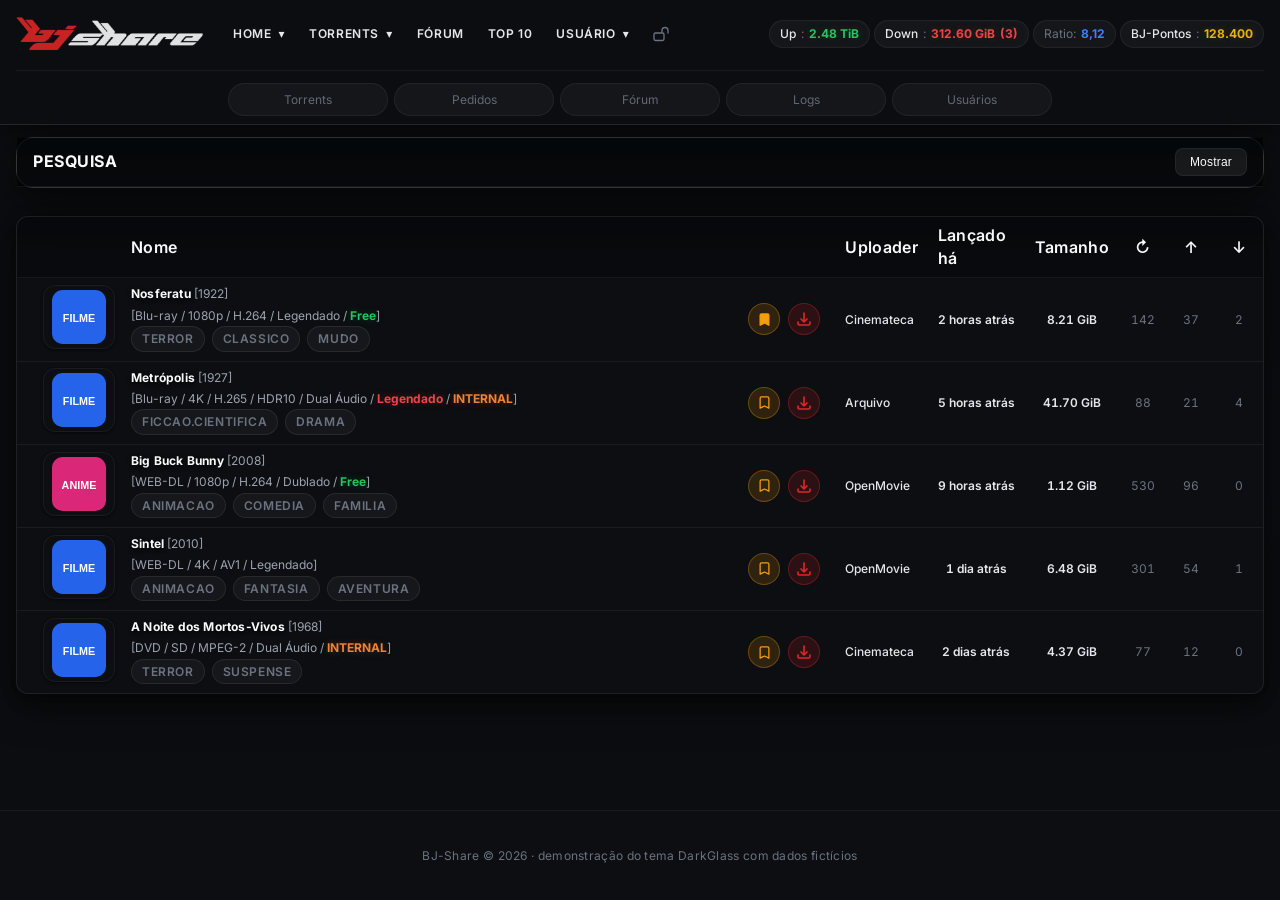
==== commit 533e1142: "Corrige header: cadeado do menu fixo e logo próprio O BJ passou a injetar um cadeado (sticky.js) com" ====
--- a/preview/demo.html
+++ b/preview/demo.html
@@ -18,17 +18,11 @@
     }
   })();
 </script>
-<style>
-  /* Só da demo: o logo real vem de outro domínio; aqui um texto ocupa o lugar */
-  #logo { background-image: none !important; display: flex !important; align-items: center; }
-  #logo span { font-weight: 800; font-size: 22px; letter-spacing: -0.5px; color: var(--text-strong); }
-  #logo span b { color: var(--accent); }
-</style>
 </head>
 <body>
 <div id="wrapper">
   <div id="header">
-    <a href="#"><div id="logo"><span>BJ<b>·</b>Share</span></div></a>
+    <a href="#"><div id="logo"></div></a>
     <div id="userinfo">
       <ul id="userinfo_stats">
         <li id="stats_seeding"><a href="#">Up</a>: <span class="stat">2.48 TiB</span></li>
@@ -77,6 +71,7 @@
           </ul>
         </div>
       </div>
+      <span id="bj-sticky-menu-lock" role="button" tabindex="0" aria-pressed="false" title="Travar/destravar o menu fixo no topo">🔓</span>
     </div>
     <div id="searchbars">
       <ul>
@@ -114,6 +109,20 @@
 </div>
 
 <script>
+  // Imita o sticky.js do BJ: o cadeado liga/desliga body.bj-sticky-menu (menu fixo no topo)
+  (function () {
+    var lock = document.getElementById('bj-sticky-menu-lock');
+    function toggle() {
+      var on = document.body.classList.toggle('bj-sticky-menu');
+      lock.setAttribute('aria-pressed', on ? 'true' : 'false');
+      lock.textContent = on ? '🔒' : '🔓';
+    }
+    lock.addEventListener('click', toggle);
+    lock.addEventListener('keydown', function (e) {
+      if (e.key === 'Enter' || e.key === ' ') { e.preventDefault(); toggle(); }
+    });
+  })();
+
   // Ícone de categoria: azulejo SVG simples (os ícones reais ficam no servidor do BJ)
   function catIcon(label, color) {
     var svg = "<svg xmlns='http://www.w3.org/2000/svg' width='50' height='50'>" +
--- a/bj-zerfeus-theme.css
+++ b/bj-zerfeus-theme.css
@@ -124,6 +124,8 @@
     --header-line: var(--line-strong);
     --header-link: var(--text-bright);
     --header-link-hover: var(--accent-hover);
+    --logo-mark: var(--accent);      /* "bj" do logo */
+    --logo-text: var(--text-strong); /* "share" do logo */
     --alert-link: var(--text-strong);
     --menu-hover-bg: var(--fill-2);
     --menu-hover-fg: var(--text-strong);
@@ -157,6 +159,11 @@
     --icon-download: url("data:image/svg+xml,%3Csvg xmlns='http://www.w3.org/2000/svg' fill='none' viewBox='0 0 24 24' stroke='black' stroke-width='2.5'%3E%3Cpath stroke-linecap='round' stroke-linejoin='round' d='M3 16.5v2.25A2.25 2.25 0 005.25 21h13.5A2.25 2.25 0 0021 18.75V16.5M16.5 12L12 16.5m0 0L7.5 12m4.5 4.5V3'/%3E%3C/svg%3E");
     --icon-bookmark: url("data:image/svg+xml,%3Csvg xmlns='http://www.w3.org/2000/svg' fill='none' viewBox='0 0 24 24' stroke='black' stroke-width='2'%3E%3Cpath stroke-linecap='round' stroke-linejoin='round' d='M5 5a2 2 0 012-2h10a2 2 0 012 2v16l-7-3.5L5 21V5z'/%3E%3C/svg%3E");
     --icon-bookmark-filled: url("data:image/svg+xml,%3Csvg xmlns='http://www.w3.org/2000/svg' fill='black' viewBox='0 0 24 24' stroke='black' stroke-width='2'%3E%3Cpath stroke-linecap='round' stroke-linejoin='round' d='M5 5a2 2 0 012-2h10a2 2 0 012 2v16l-7-3.5L5 21V5z'/%3E%3C/svg%3E");
+    /* Logo (logos/mask-bj.png e logos/mask-share.png embutidos: máscara de outro domínio exige CORS) */
+    --logo-mask-bj: url("[data-uri]");
+    --logo-mask-share: url("[data-uri]");
+    --icon-lock: url("data:image/svg+xml,%3Csvg xmlns='http://www.w3.org/2000/svg' fill='none' viewBox='0 0 24 24' stroke='black' stroke-width='2'%3E%3Cpath stroke-linecap='round' stroke-linejoin='round' d='M16.5 10.5V6.75a4.5 4.5 0 10-9 0v3.75m-.75 11.25h10.5a2.25 2.25 0 002.25-2.25v-6.75a2.25 2.25 0 00-2.25-2.25H6.75a2.25 2.25 0 00-2.25 2.25v6.75a2.25 2.25 0 002.25 2.25z'/%3E%3C/svg%3E");
+    --icon-lock-open: url("data:image/svg+xml,%3Csvg xmlns='http://www.w3.org/2000/svg' fill='none' viewBox='0 0 24 24' stroke='black' stroke-width='2'%3E%3Cpath stroke-linecap='round' stroke-linejoin='round' d='M13.5 10.5V6.75a4.5 4.5 0 119 0v3.75M3.75 21.75h10.5a2.25 2.25 0 002.25-2.25v-6.75a2.25 2.25 0 00-2.25-2.25H3.75a2.25 2.25 0 00-2.25 2.25v6.75a2.25 2.25 0 002.25 2.25z'/%3E%3C/svg%3E");
 
     /* Dropdowns: abrem/fecham com atraso para não piscar ao passar o mouse */
     --dropdown-hide: opacity 0.15s ease 0.3s, transform 0.15s ease 0.3s, visibility 0s linear 0.45s;
@@ -252,7 +259,7 @@
     backdrop-filter: none !important;
     -webkit-backdrop-filter: none !important;
     border-bottom: 1px solid var(--header-line) !important;
-    position: sticky !important;
+    position: relative !important;
     top: 0 !important;
     z-index: 999999 !important;
     order: -1 !important;
@@ -261,6 +268,49 @@
     margin: 0 !important;
     color: var(--text-bright) !important;
 }
+
+/* Menu fixo no topo: o cadeado do BJ (#bj-sticky-menu-lock, criado pelo sticky.js do
+   site) liga body.bj-sticky-menu e lembra a escolha. Destravado, o header rola junto. */
+html body.bj-sticky-menu #wrapper #header,
+html body.bj-sticky-menu #header {
+    position: sticky !important;
+}
+
+/* O script põe o cadeado em position:absolute no canto do #menu (que aqui só tem a
+   largura dos itens) e caía em cima do último item; aqui ele entra no fluxo. */
+#bj-sticky-menu-lock {
+    position: static !important;
+    transform: none !important;
+    display: inline-flex !important;
+    align-items: center;
+    justify-content: center;
+    width: 30px;
+    height: 30px;
+    padding: 0 !important;
+    border-radius: var(--radius-sm) !important;
+    background: transparent !important;
+    font-size: 0 !important;
+    color: transparent;
+    cursor: pointer;
+    transition: background-color var(--transition-snappy);
+}
+#bj-sticky-menu-lock::before {
+    content: '';
+    width: 16px;
+    height: 16px;
+    background-color: var(--text-muted);
+    -webkit-mask: var(--icon-lock-open) center / contain no-repeat;
+    mask: var(--icon-lock-open) center / contain no-repeat;
+    transition: background-color var(--transition-snappy);
+}
+#bj-sticky-menu-lock[aria-pressed="true"]::before {
+    background-color: var(--accent);
+    -webkit-mask-image: var(--icon-lock);
+    mask-image: var(--icon-lock);
+}
+#bj-sticky-menu-lock:hover,
+#bj-sticky-menu-lock:focus-visible { background: var(--menu-hover-bg) !important; }
+#bj-sticky-menu-lock:hover::before { background-color: var(--menu-hover-fg); }
 
 #header a { color: var(--header-link); }
 #header a:hover,
@@ -285,14 +335,31 @@
     }
 }
 
-/* Logo — extrema esquerda */
+/* Logo — extrema esquerda. Desenhado com duas máscaras ("bj" e "share") pintadas
+   com as cores do tema; os PNGs originais estão em logos/. */
 #logo {
+    position: relative;
     order: 1;
     flex: 0 0 auto;
     height: 52px; width: 187px; margin: 0 20px 0 0 !important;
-    background: url('https://matheussousa.com/bjlogo.png') left center no-repeat;
-    background-size: contain; display: block;
+    background: none !important;
+    display: block;
     transition: filter var(--transition-smooth), opacity var(--transition-smooth); opacity: 0.9;
+}
+#logo::before,
+#logo::after {
+    content: '';
+    position: absolute;
+    inset: 0;
+    background-color: var(--logo-mark);
+    -webkit-mask: var(--logo-mask-bj) left center / contain no-repeat;
+    mask: var(--logo-mask-bj) left center / contain no-repeat;
+    pointer-events: none;
+}
+#logo::after {
+    background-color: var(--logo-text);
+    -webkit-mask-image: var(--logo-mask-share);
+    mask-image: var(--logo-mask-share);
 }
 #logo a { display: block; width: 100%; height: 100%; }
 #logo:hover { opacity: 1; filter: drop-shadow(0 0 12px var(--accent-12)); }
@@ -301,6 +368,9 @@
 #menu {
     order: 2;
     flex: 0 0 auto;
+    display: flex;
+    align-items: center;
+    gap: 6px;
     margin: 0 !important; border: none !important; background: transparent !important;
     width: auto !important;
 }
@@ -634,7 +704,7 @@
 #noteAlertMsg a { color: var(--alert-link) !important; text-decoration: underline !important; margin-left: 8px; font-weight: 600; }
 
 body:has(#noteAlertMsg:not([style*="display: none"])):has(#noteAlertMsg:not(.hidden)) { padding-top: 28px !important; }
-body:has(#noteAlertMsg:not([style*="display: none"])):has(#noteAlertMsg:not(.hidden)) #header { top: 28px !important; }
+body.bj-sticky-menu:has(#noteAlertMsg:not([style*="display: none"])):has(#noteAlertMsg:not(.hidden)) #header { top: 28px !important; }
 
 /* Noty (toasts do canto inferior) */
 #noty_bottomRight_layout_container {
